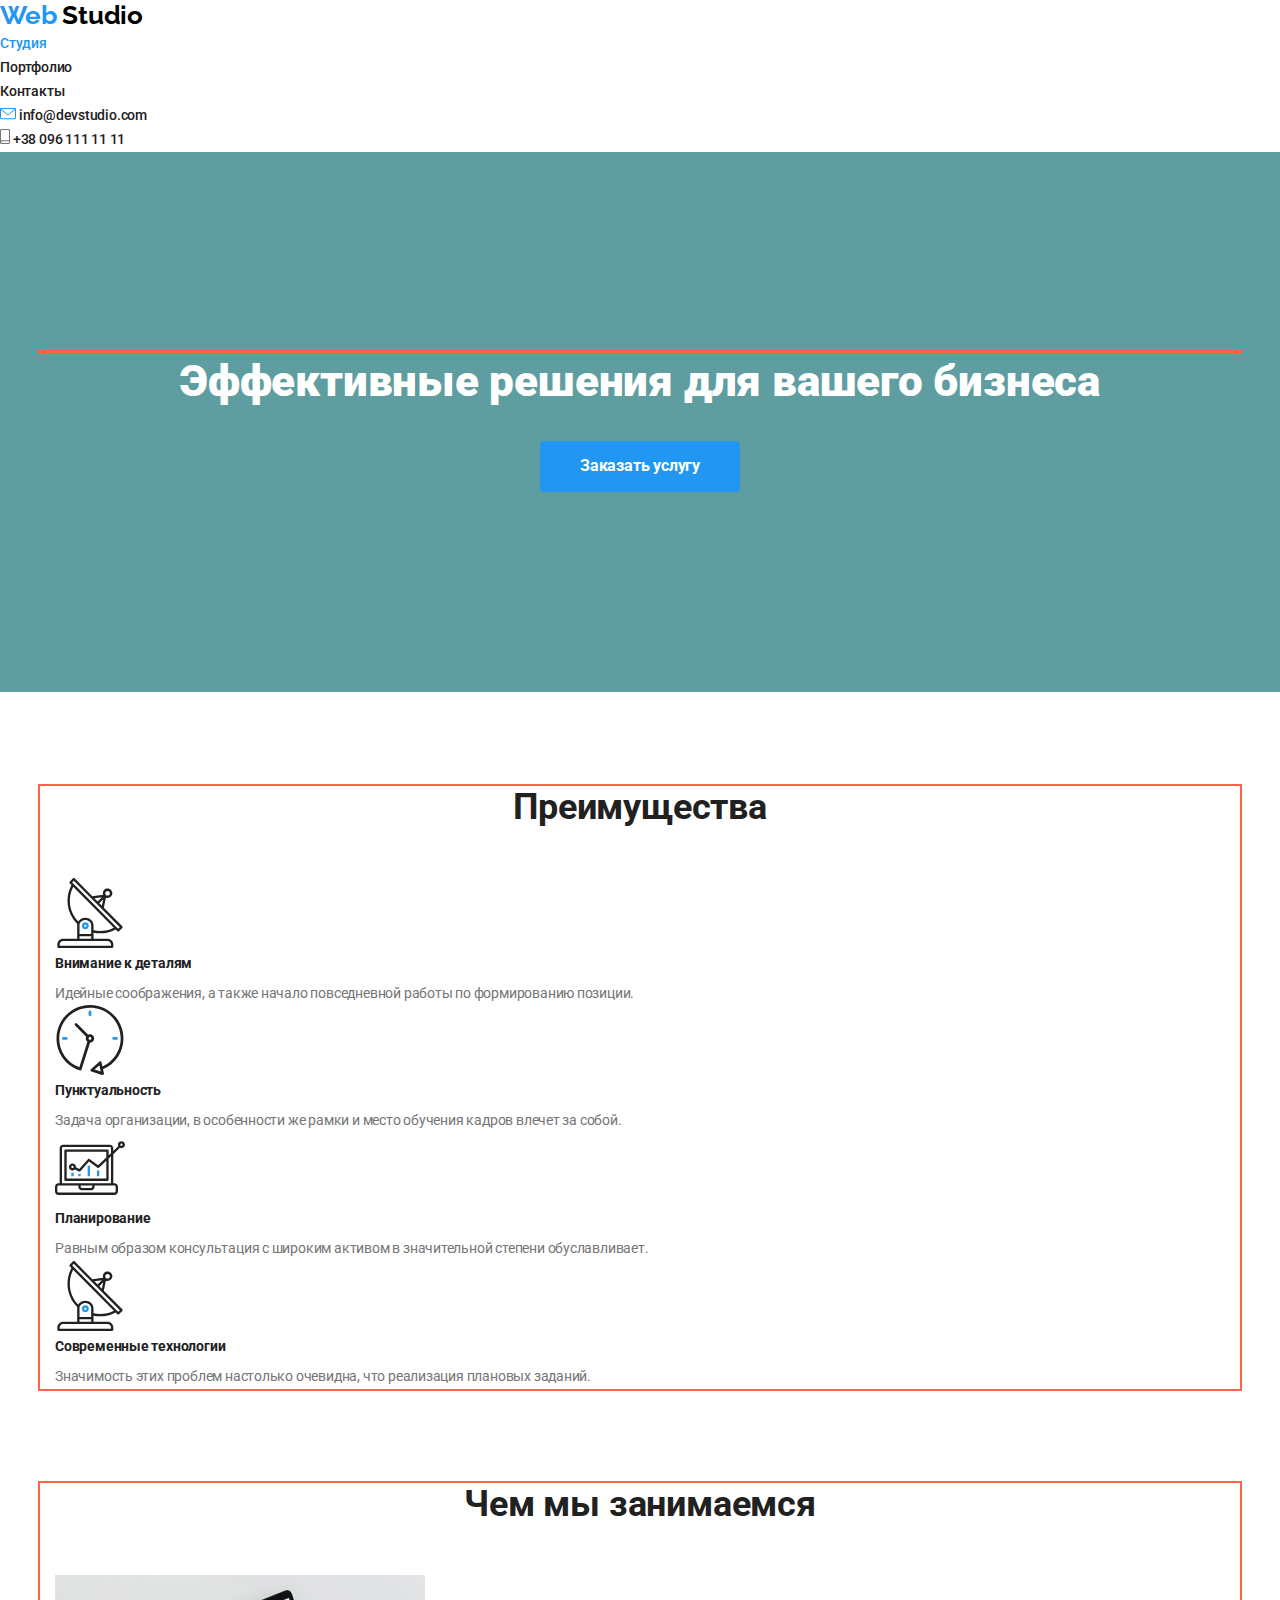
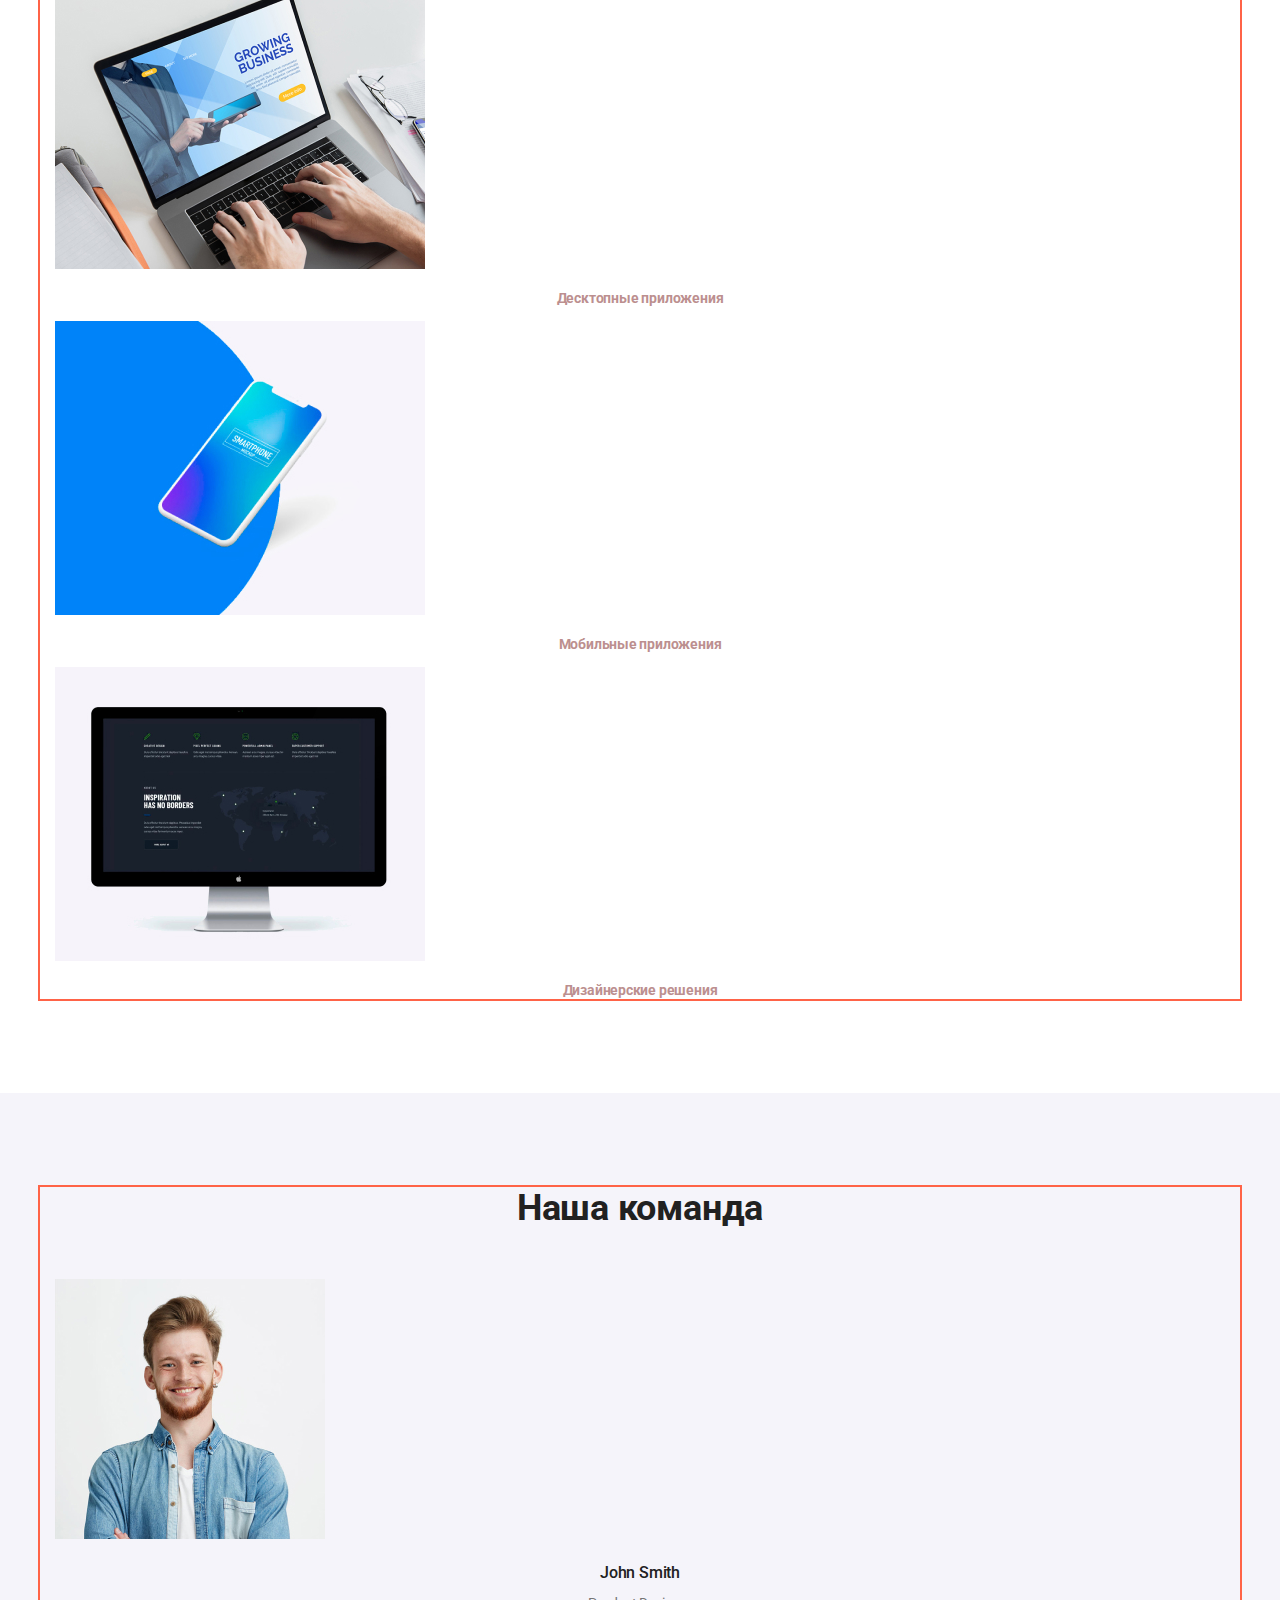
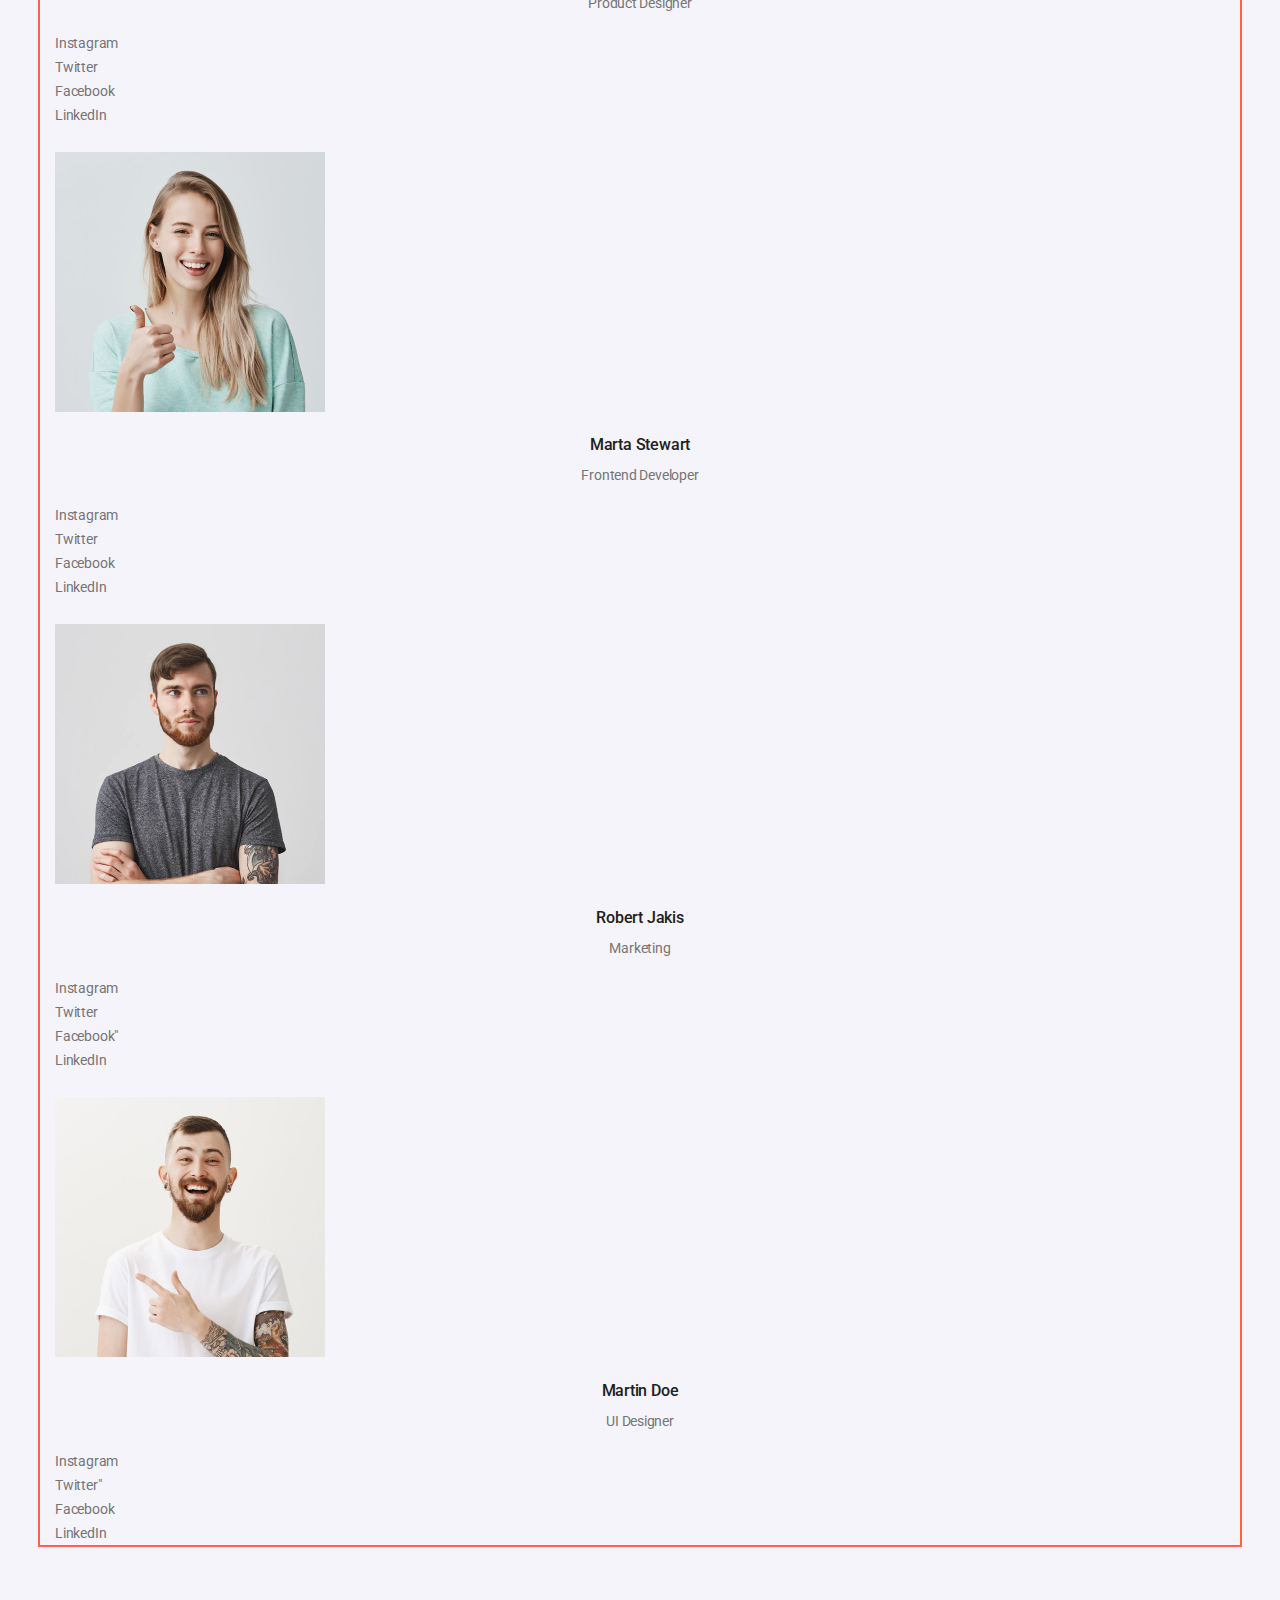
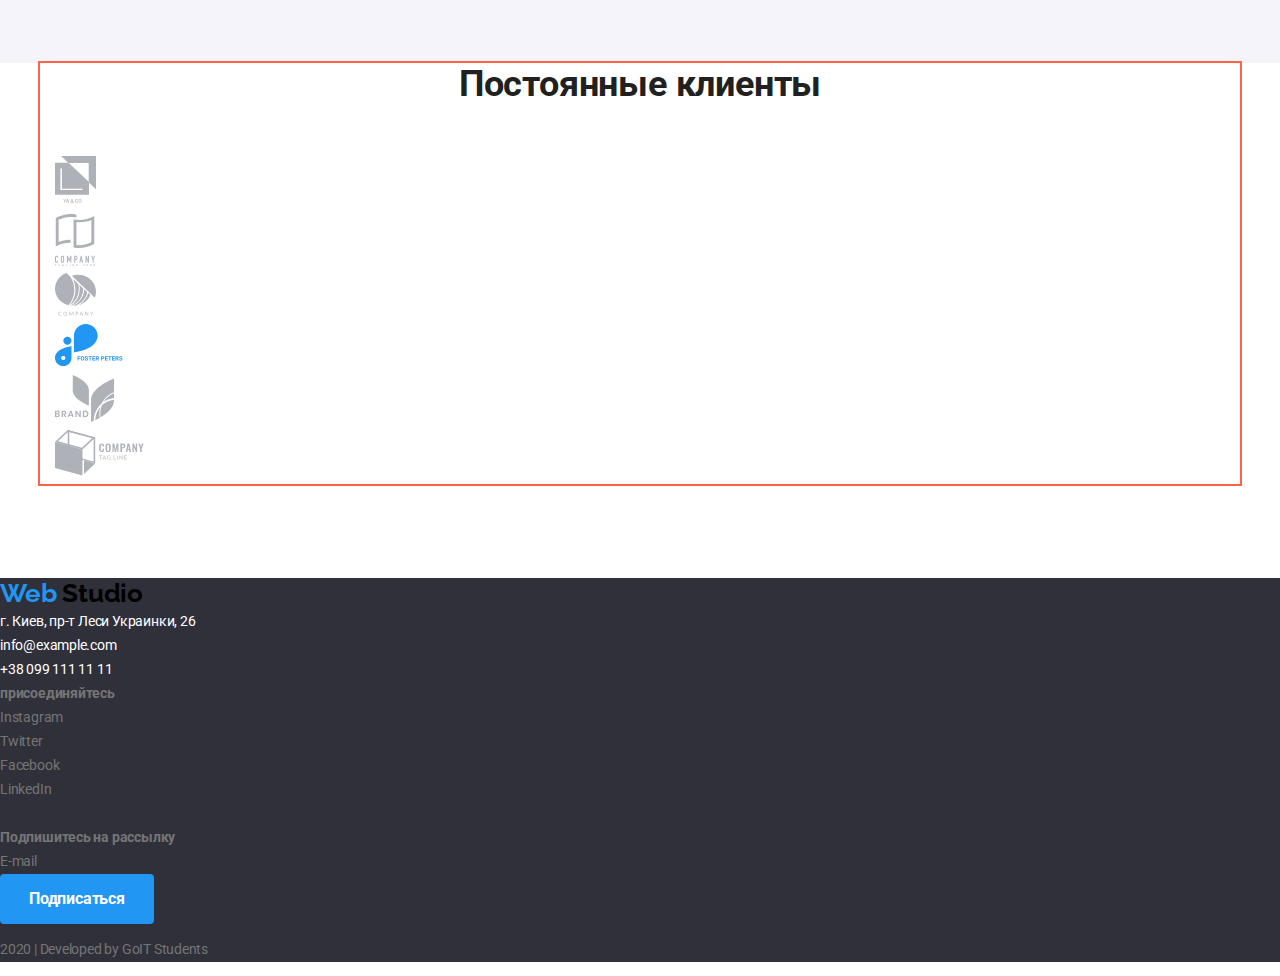
==== index.html @ 8514599c "виправляє відступи" ====
<!DOCTYPE html>
<html lang="en">
<head>
    <meta charset="UTF-8">
    <meta name="viewport" content="width=device-width, initial-scale=1.0">
    <title>Document</title>
    <link href="https://fonts.googleapis.com/css2?family=Raleway&family=Roboto:wght@400;500;700;900&display=swap" rel="stylesheet">
    <link
    rel="stylesheet"
    href="https://cdnjs.cloudflare.com/ajax/libs/modern-normalize/0.6.0/modern-normalize.min.css"
  />
    <link rel="stylesheet" href="./css/styles.css">
</head>
<body>

    <!--Шапка сайта-->
    <header>
        <nav>
            <a href="./index.html" class="logo">
                <span class="logo-primary">Web</span> Studio
            </a>

        <ul class="site-nav list">
            <li><a href="./index.html" class="link current">Студия</a></li>
            <li><a href="./portfolio.html" class="link">Портфолио</a></li>
            <li><a href="" class="link">Контакты</a></li>
        </ul>
        </nav>

        <ul class="auth-nav list">
            <li>
                <a href="./index.html" class="link">
                    <img src="./images/envelope.svg" alt="электронная почта">
                    info@devstudio.com
                </a>
            </li>
            <li>
                <a href="./index.html" class="link">
                    <img src="./images/smartphone.svg" alt="телефон">
                    +38 096 111 11 11
                </a>
          </ul>
    </header>

    <main>
        <!-- Герой -->
        <section class="section-hero">
            <div class="container"></div>
          <h1 class="hero-title">Эффективные решения для вашего бизнеса</h1>
          <a href="" class="button-hero button">Заказать услугу</a>
        </section>

          <!-- Преимущества -->
        <section class="section">
            <div class="container">
                <h2 class="section-title">Преимущества</h2>
          <ul class="feature-list list">
              <li class="link">
                <img src="./images/antenna.svg" alt="антенна" />
                <h3 class="title">Внимание к деталям</h3>
            <p>
                Идейные соображения, а также начало повседневной работы по формированию позиции.
            </p>
              </li>
              <li class="link">
                <img src="./images/clock.svg" alt="часы" />
                <h3 class="title">Пунктуальность</h3>
            <p>
                Задача организации, в особенности же рамки и место обучения кадров влечет за собой.
            </p>
              </li>
              <li class="link">
                <img src="./images/diagram.svg" alt="диаграмма" />
                <h3 class="title">Планирование</h3>
            <p>
                Равным образом консультация с широким активом в значительной степени обуславливает.
            </p>
              </li>
              <li class="link">
                <img src="./images/antenna.svg" alt="астронавт" />
                <h3 class="title">Современные технологии</h3>
            <p>
                Значимость этих проблем настолько очевидна, что реализация плановых заданий.
            </p>
              </li> 
            </ul> 
            </div>
        </section>

          <!-- Чем мы занимаемся -->
      <section class="section">
        <div class="container">
        <h2 class="section-title">Чем мы занимаемся</h2>
        <ul class="work-list list">
            <li class="link">
                <a href="">
                <img src="./images/img_1.jpg" alt="Десктопные приложения" width="370" />
                </a>
            <h3 class="title">Десктопные приложения</h3>
            </li>
            <li class="link">
                <a href="">
                <img src="./images/box.jpg" alt="Мобильные приложения" width="370" />
                </a>
            <h3 class="title">Мобильные приложения</h3>
            </li>
            <li class="link">
                <a href="">
                <img src="./images/img.jpg" alt="Дизайнерские решения" width="370" />
                </a>
            <h3 class="title">Дизайнерские решения</h3>
            </li>
        </ul>
        </div>
        </section>

        <!-- Наша команда -->
      <section class="section-team">
        <div class="container">
        <h2 class="section-title">Наша команда</h2>
        <ul class="team-list list">
            <li class="link">
                <a href="">
                <img src="./images/img_(1).jpg" alt="Фото" width="270" />
                </a>
            <h3 class="title">John Smith</h3>
            <p>Product Designer</p>
            <ul class="logo-list list">
                    <li><a href="" aria-label="Ссылка на Instagram" class="link">Instagram</a></li>
                    <li><a href="" aria-label="Ссылка на Twitter" class="link">Twitter</a></li>
                    <li><a href="" aria-label="Ссылка на Facebook" class="link">Facebook</a></li>
                    <li><a href="" aria-label="Ссылка на LinkedIn" class="link">LinkedIn</a></li>
            </ul>
            </li>
            <li class="link">
                <a href="">
                <img src="./images/img_(2).jpg" alt="Фото" width="270" />
                </a>
            <h3 class="title">Marta Stewart</h3>
            <p>Frontend Developer</p>
            <ul class="logo-list list">
                <li><a href="" aria-label="Ссылка на Instagram" class="link">Instagram</a></li>
                <li><a href="" aria-label="Ссылка на Twitter" class="link">Twitter</a></li>
                <li><a href="" aria-label="Ссылка на Facebook" class="link">Facebook</a></li>
                <li><a href="" aria-label="Ссылка на LinkedIn" class="link">LinkedIn</a></li>
            </ul>
            </li>
            <li>
                <a href="">
                <img src="./images/img_(3).jpg" alt="Фото" width="270" />
                </a>
            <h3 class="title">Robert Jakis</h3>
            <p>Marketing</p>
            <ul class="logo-list list">
                <li><a href="" aria-label="Ссылка на Instagram" class="link">Instagram</a></li>
                <li><a href="" aria-label="Ссылка на Twitter" class="link">Twitter</a></li>
                <li><a href="" aria-label="Ссылка на Facebook" class="link" >Facebook"</a></li>
                <li><a href="" aria-label="Ссылка на LinkedIn" class="link">LinkedIn</a></li>
            </ul>
            <li class="link">
                <a href="">
                <img src="./images/img_(4).jpg" alt="Фото" width="270" />
                </a>
            <h3 class="title">Martin Doe</h3>
            <p>UI Designer</p>
            <ul class="logo-list list">
                <li><a href="" aria-label="Ссылка на Instagram" class="link">Instagram</a></li>
                <li><a href="" aria-label="Ссылка на Twitter" class="link">Twitter</a>"</li>
                <li><a href="" aria-label="Ссылка на Facebook" class="link">Facebook</a></li>
                <li><a href="" aria-label="Ссылка на LinkedIn" class="link">LinkedIn</a></li>
            </ul>
            </li>
        </ul>
        </div>
        </section>

        <!-- Постоянные клиенты -->
        <section class="section">
            <div class="container">
            <h2 class="section-title">Постоянные клиенты</h2>
            <ul class="section-list list">
                <li class="link">
                    <a href="">
                        <img src="./images/logo_1.svg" alt="логотип">
                    </a>
                </li>
                <li class="link">
                    <a href="">
                        <img src="./images/logo_2.svg" alt="логотип">
                    </a>
                </li>
                <li class="link">
                    <a href="">
                        <img src="./images/logo_3.svg" alt="логотип">
                    </a>
                </li>
                <li class="link">
                    <a href="">
                        <img src="./images/logo_4.svg" alt="логотип">
                    </a>
                </li>
                <li class="link">
                    <a href="">
                        <img src="./images/logo_5.svg" alt="логотип">
                    </a>
                </li>
                <li class="link">
                    <a href="">
                        <img src="./images/logo_6.svg" alt="логотип">
                    </a>
                </li>
            </ul>
            </div>
        </section>
    </main>

          <!-- Футер -->
       <footer class="footer">
           <div>
            <a href="./index.html" class="logo">
                <span class="logo-primary">Web</span> Studio
            </a>
            <address class="address">
                г. Киев, пр-т Леси Украинки, 26 <br />
                info@example.com <br />
                +38 099 111 11 11
            </address>
           </div>
           <div>
               <b>присоединяйтесь</b>
               <ul class="logo-list list">
                <li><a href="" aria-label="Ссылка на Instagram" class="link">Instagram</a></li>
                <li><a href="" aria-label="Ссылка на Twitter" class="link">Twitter</a></li>
                <li><a href="" aria-label="Ссылка на Facebook" class="link">Facebook</a></li>
                <li><a href="" aria-label="Ссылка на LinkedIn" class="link">LinkedIn</a></li>
            </ul>
           </div>
           <div>
               <b>Подпишитесь на рассылку</b>
               <ul class="list">
                   <li>
                    E-mail
                   </li>
                   <li>
                    <a href="" class="button primary">Подписаться</a>
                   </li>
               </ul>
           </div>
           <p>
            2020 | Developed by GoIT Students 
           </p>
       </footer>

</body>
</html>
---- css/styles.css ----
html {
    box-sizing: border-box;
  }
  
  *,
  *::before,
  *::after {
    box-sizing: inherit;
  }

/*стилі для html */
:root {
    --primary-text-color: #757575;
    --title-tex-color: #212121; 
    --accent-color: #2196F3;
    --primary-white-color: #FFFFFF;
    --footer-color: #2F303A;
    --background-color: #E5E5E5;
    --background-color-sekondary: #F5F4FA;
}

/* цвет основного текста #757575; */
/* вторичный цвет текста  #212121; */
/* белый #FFFFFF;  */
/* акцент #2196F3; */
/* цвет фона #E5E5E5; */
/* вторичный цвет фона #F5F4FA; */
/* цвет футера #2F303A; */

.container-header {
    margin-left: auto;
    margin-right: auto;
    padding-top: 0;
    padding-bottom: 0;
    padding-left: 15px;
    padding-right: 15px;
    outline: 2px solid tomato;
}

body {
    background-color: var(--primary-white-color);
    color: var(--primary-text-color);
    font-family: "Roboto", sans-serif;
    letter-spacing: -0.015em;
    font-size: 14px;
    line-height: 1.71;
  }

  .container {
    margin-left: auto;
    margin-right: auto;
    width: 1200px;
    padding-left: 15px;
    padding-right: 15px;
    outline: 2px solid tomato;
  }

.logo  {
    color: #000000;  
    font-family: "Raleway", sans-serif; 
    font-weight: bold;
    font-size: 26px;
    line-height: 1.19;
    text-decoration: none;
}

.logo-primary {
    color: var(--accent-color);
     
}

.link {
    list-style: none;
}
 
.list  {

    padding: 0;
    margin: 0;

    text-decoration: none;
    list-style: none;
}


/* site-nav */
.site-nav .link,
.auth-nav .link  {
    color: var(--title-tex-color);
    font-weight: 500;
    font-size: 14px;
    line-height: 1.14;
    text-decoration: none;
}

.site-nav .link:hover, 
.site-nav .link:focus {
    color: var(--accent-color);
}

.site-nav .link.current {
    color: var(--accent-color)
}

.auth-nav .link:hover,
.auth-nav .link:focus {
    color: var(--accent-color);
}

/* Hero */

.section-hero {
    margin-top: 0;
    margin-bottom: 94px;
    padding-top: 200px;
    padding-bottom: 200px;

    text-align: center;

    background-color: cadetblue;
}

.hero-title {
    margin-top: 0;
    margin-bottom: 30px;

    color: var(--primary-white-color);
    font-weight: 900;
    font-size: 44px;
    line-height: 1.36;
    
}

.button-hero {
    padding: 10px 32px;
    min-width: 200px;
}

/* Button */

.button {

    display: inline-block;
    border-radius: 4px;
    padding: 10px 29px;
    min-width: ;

    color: var(--primary-white-color);
    background-color: var(--accent-color);
    font-family: inherit;
    font-weight: bold;
    font-size: 16px;
    line-height: 1.88;
    text-align: center;
    text-decoration: none;
}

/* Section */

.section {
    margin-top: 0;
    margin-bottom: 94px;
   
}

.ul {
    list-style: none;
}

.section-title {
    margin-top: 0;
    margin-bottom: 50px;

    color: var(--title-tex-color);
    font-weight: 700;
    font-size: 36px;
    line-height: 1.17;
    text-align: center;
}



.section-list .title {
    color: var(--title-tex-color);
}

.section-list .link {

    text-decoration: none;   
}


.logo-list .link {
    color: var(--primary-text-color);

    text-decoration: none;
}

/* Features */
.feature-list .title {

    margin-top: 0;
    margin-bottom: 10px;

    color: var(--title-tex-color);
    font-weight: 700;
    font-size: 14px;
    line-height: 1.14;

}

.feature-list .link {
    color: var(--primary-text-color);
    text-decoration: none;
}

.feature-list p {
    margin-top: 0;
    margin-bottom: 0;
}

/* Examples */

.work-list .title {
    color: rosybrown;
    font-weight: 700;
    font-size: 14px;
    line-height: 1.14;
    text-align: center;
    
}

.work-list .link {
    
    text-decoration: none; 
  
}

/* Team */
.section-team {
    padding-top: 94px;
    padding-bottom: 94px;

    background-color: var(--background-color-sekondary);
}

.team-list .title {
    margin-bottom: 10px;

    color: var(--title-tex-color);
    font-weight: 500;
    font-size: 16px;
    line-height: 1.19;
    text-align: center;
}

.team-list p{
    margin-top: 0;
    margin-bottom: 16px;

    text-align: center;
}

.team-list .link {

    text-decoration: none;   
}

.logo-list {
    margin-top: 0;
    margin-bottom: 24px;
}

.logo-list .link:hover,
.logo-list .link:focus{
    color: var(--accent-color)
}


/* Footer */

.footer {
    background-color: var(--footer-color);
}

.address {
    color: var(--primary-white-color);
    text-decoration: none;
    font-style: inherit;
   
}


/* Стилі для Portfolio */
.filter-list {
    margin-top: 51px;
    margin-bottom: 34px;
}

.filter-list .link {
    color: var(--title-text-color);
    text-decoration: none;
}

.filter-list .link:hover,
.filter-list .link:focus {
    color: var(--primary-white-color);
}

.filter-list .button {

    color: var(--title-tex-color);

}

.filter-list .button-style {
    
    border-radius: 4px;
    padding: 6px 22px;
    min-width: 29px;


    color: var(--title-tex-color);
    font-weight: 500;
    font-size: 16px;
    line-height: 1.63; 
    text-align: center;
}

.button-style:hover,
.button-style:focus {
    color: var(--primary-white-color);
    background-color: var(--accent-color);
}

.example-lis {
    padding-top: 0;
    padding-bottom: 94px;
}

.example-list .title {
margin-top: 0;
margin-bottom: 4px;

    color: var(--title-tex-color);
    font-weight: 700;
    font-size: 18px;
    line-height: 2.0;
}


.example-list .link {
    color: var(--primary-text-color);
    text-decoration: none;
}



.galery-subtitle {
    margin-top: 0;
    margin-bottom: 20px;

    color: var(--primary-text-color);
    font-weight: 400;
    font-size: 16px;
    line-height: 1.88;
    
}
    
a {
    text-decoration: none;
}

.galery-text {
    margin-top: 0;
    margin-bottom: 0;

    color: var(--primary-text-color);
    font-weight: 400;
    font-size: 18px;
    line-height: 1.56;

    
}
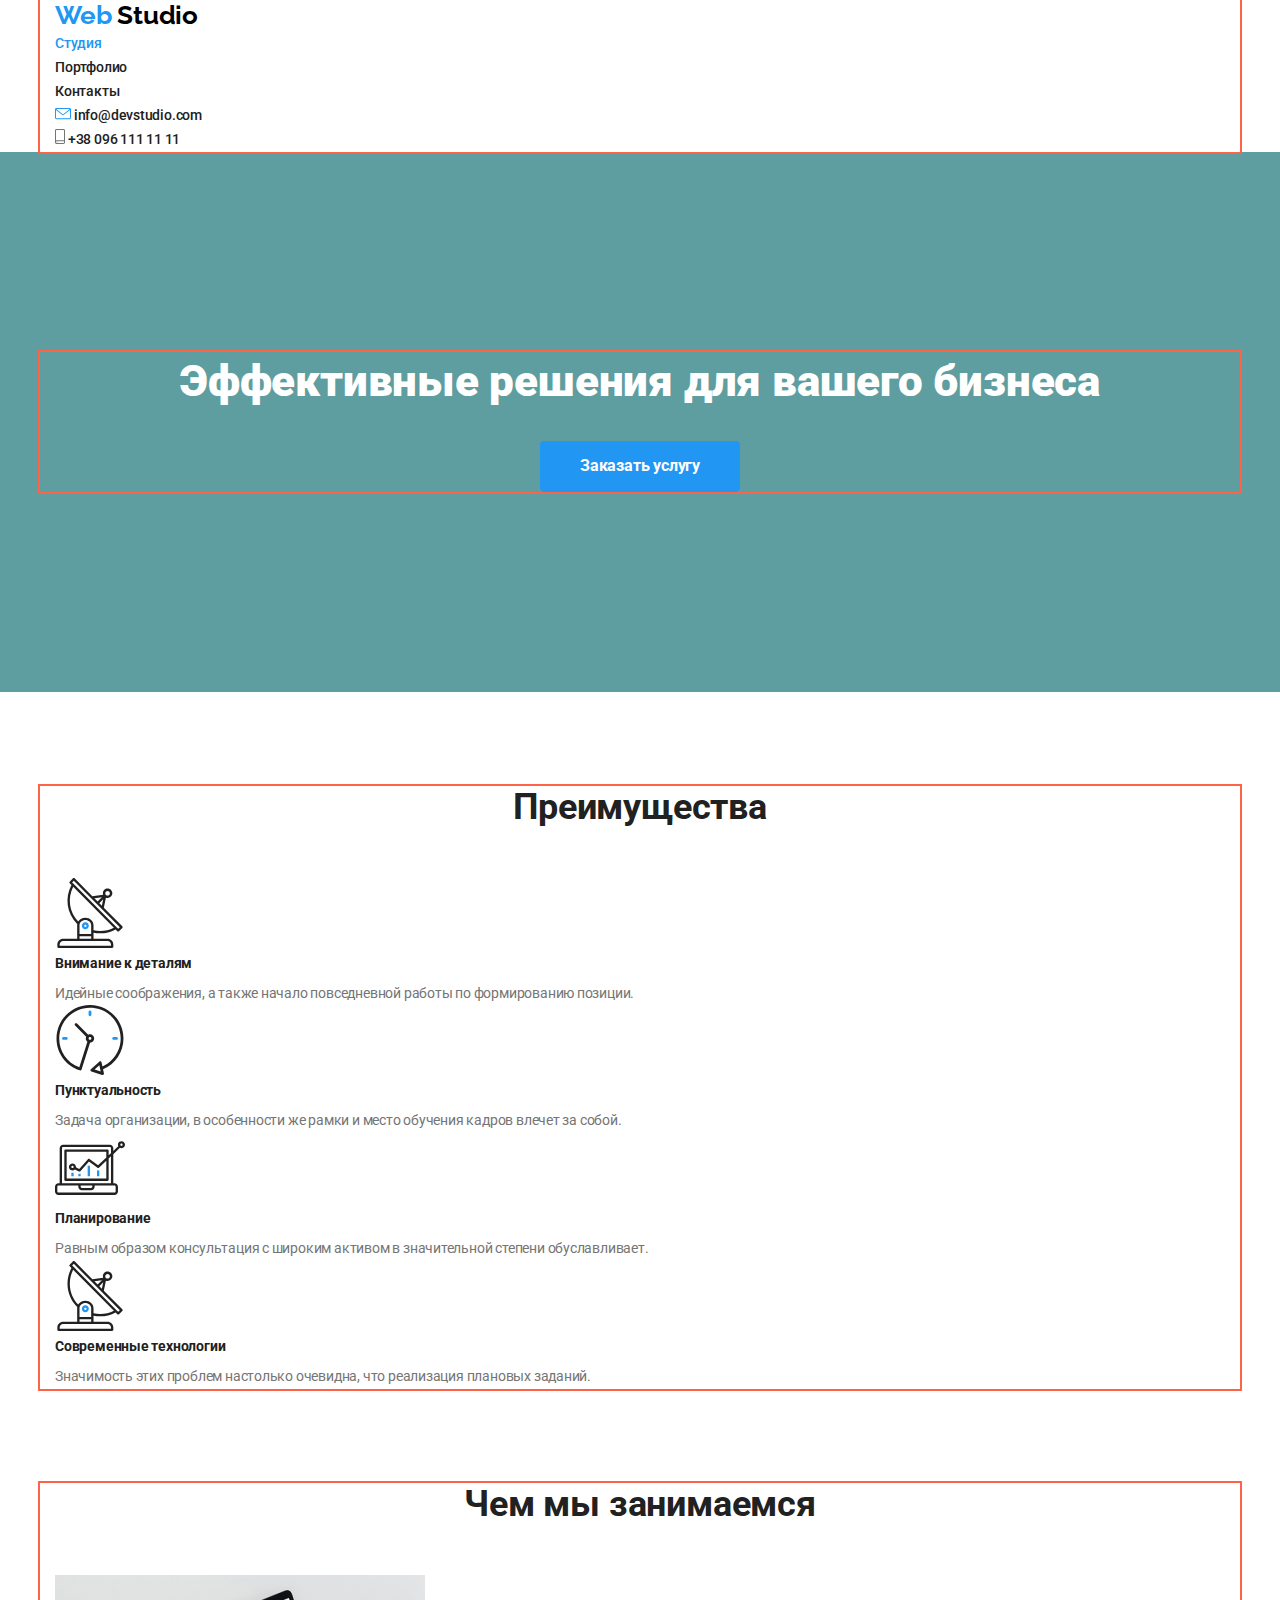
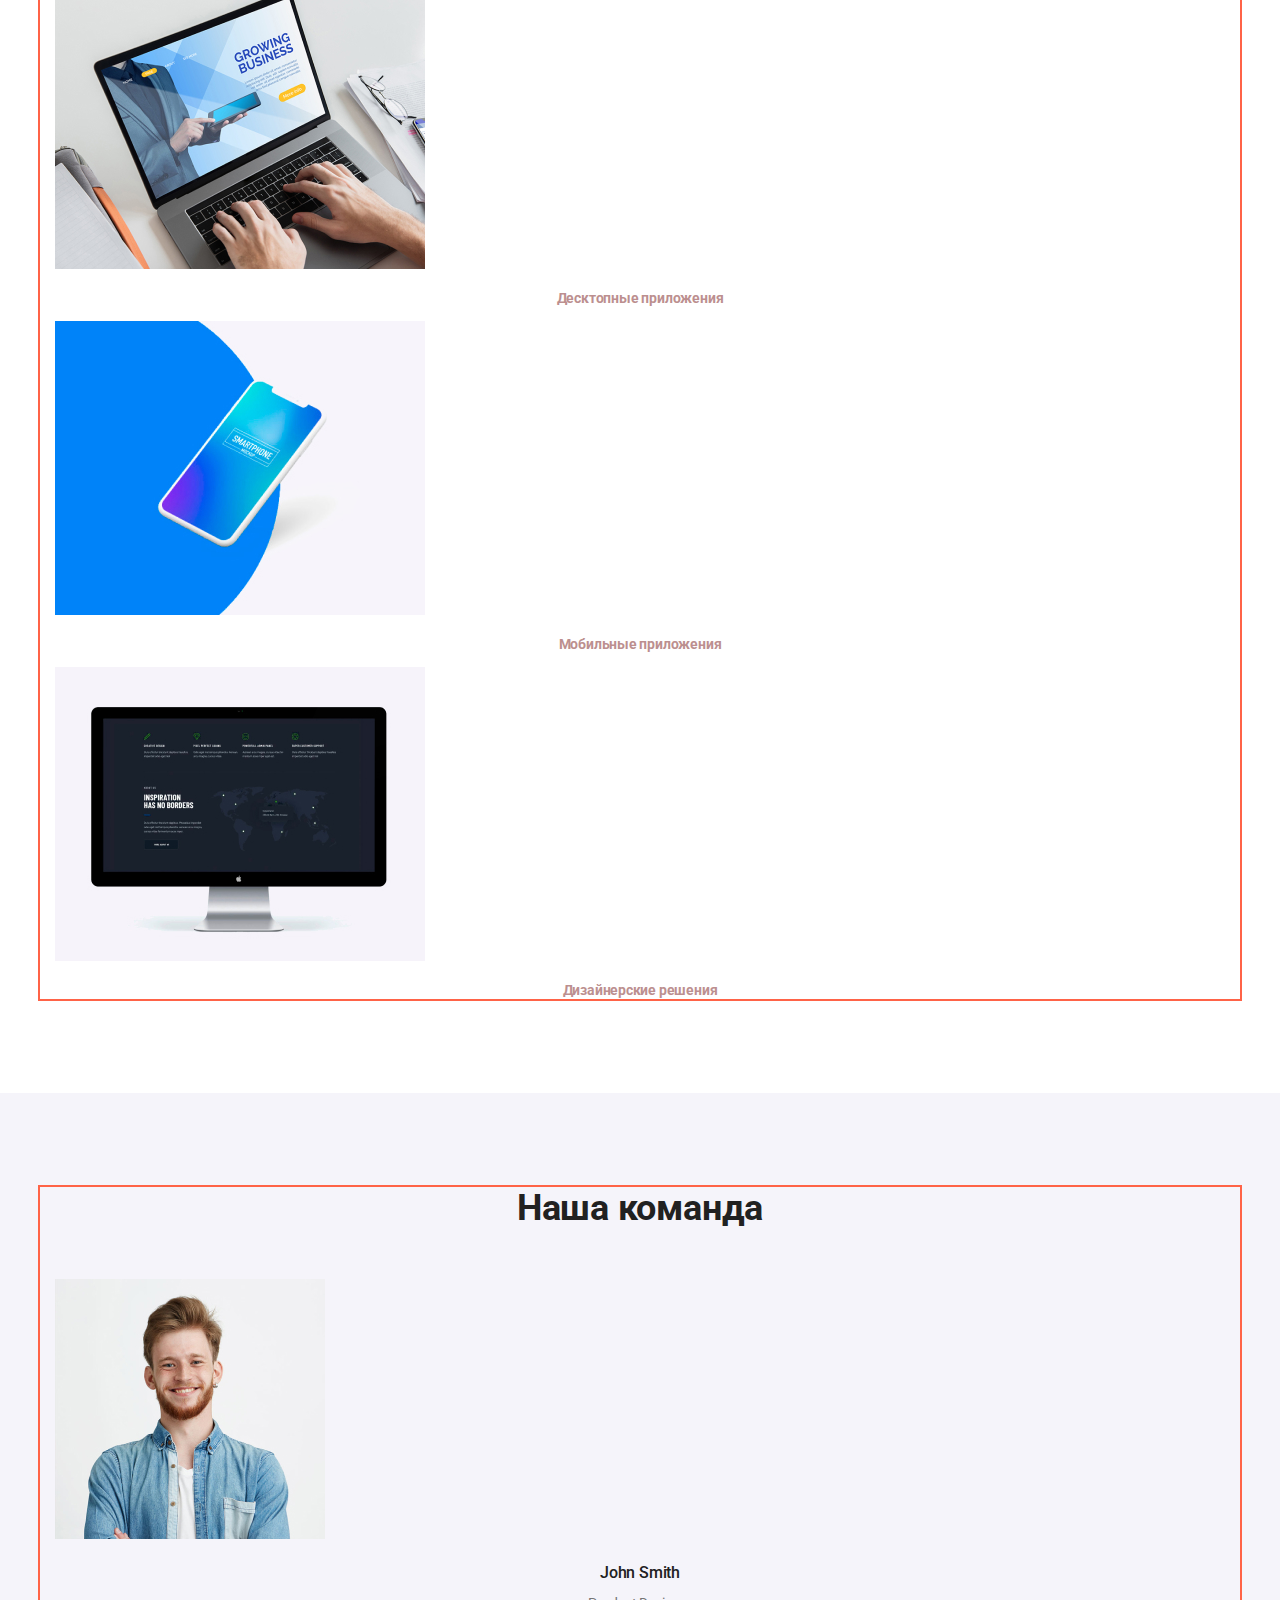
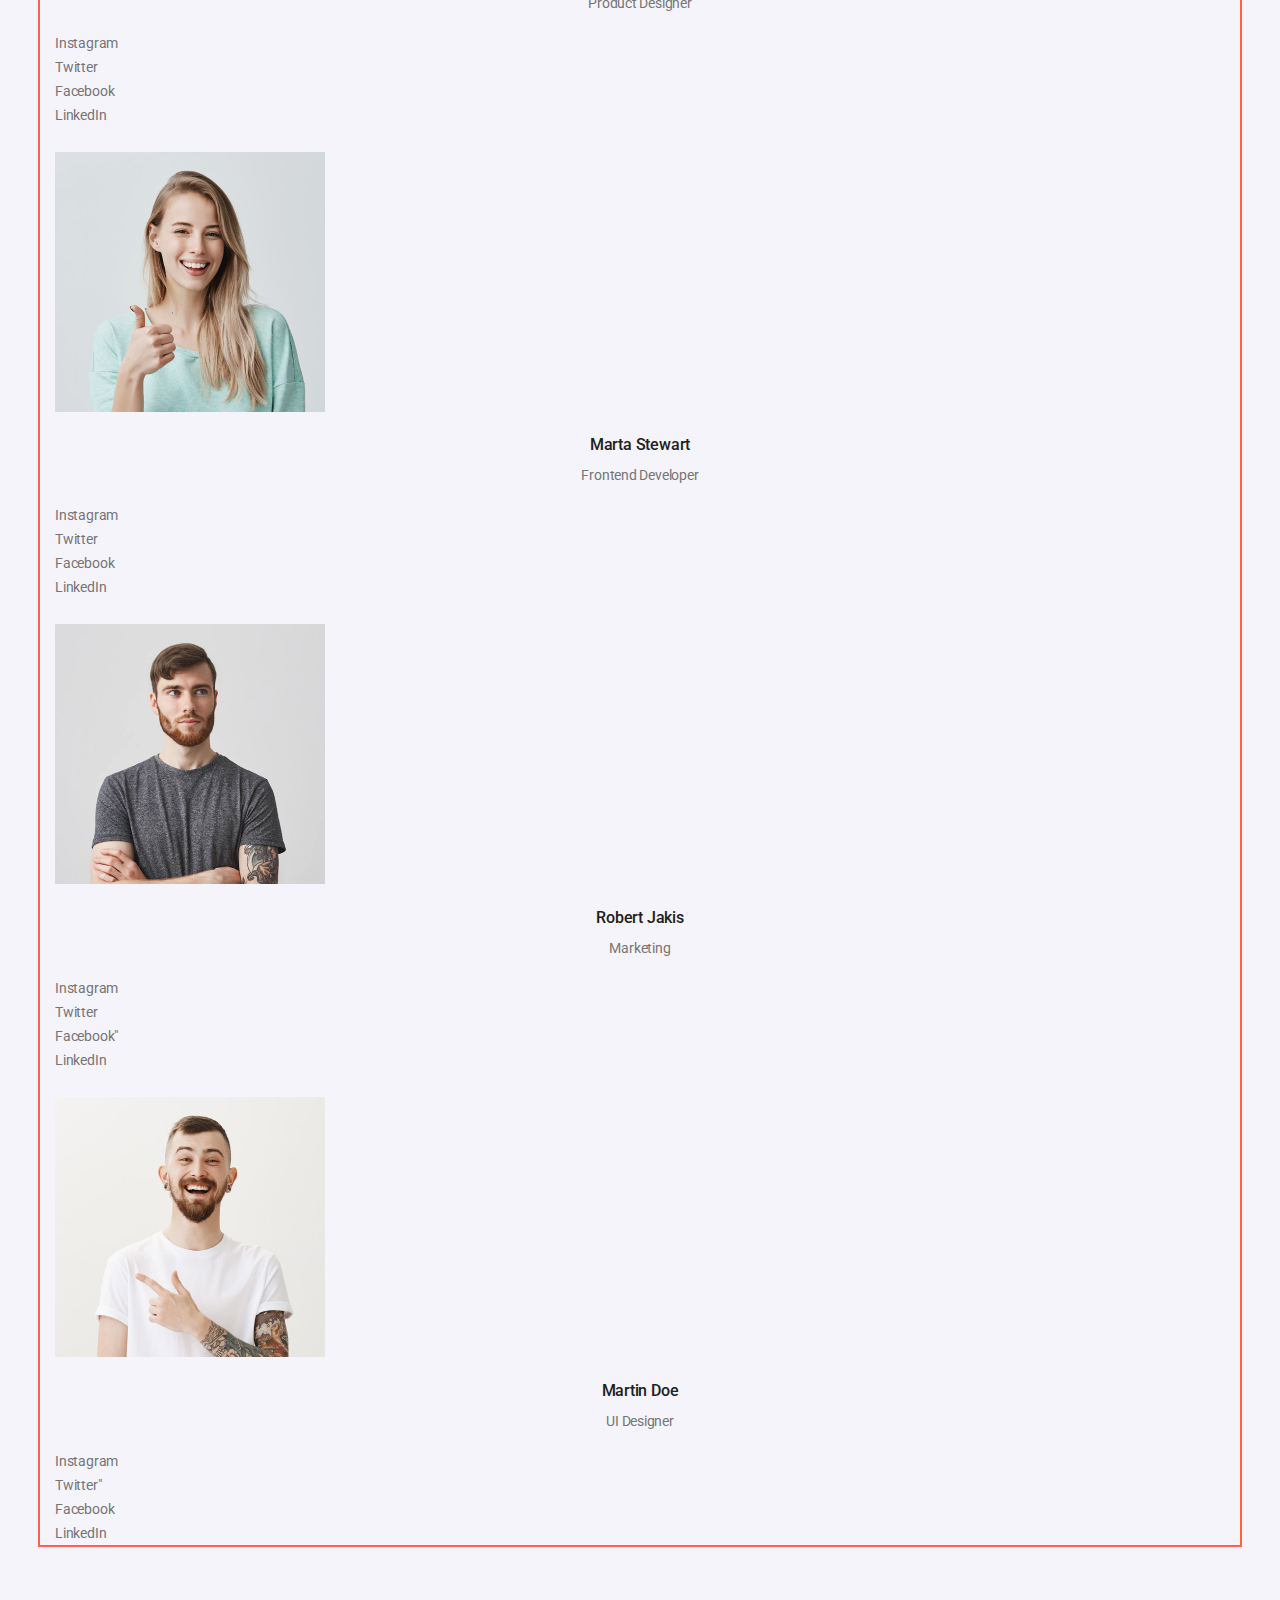
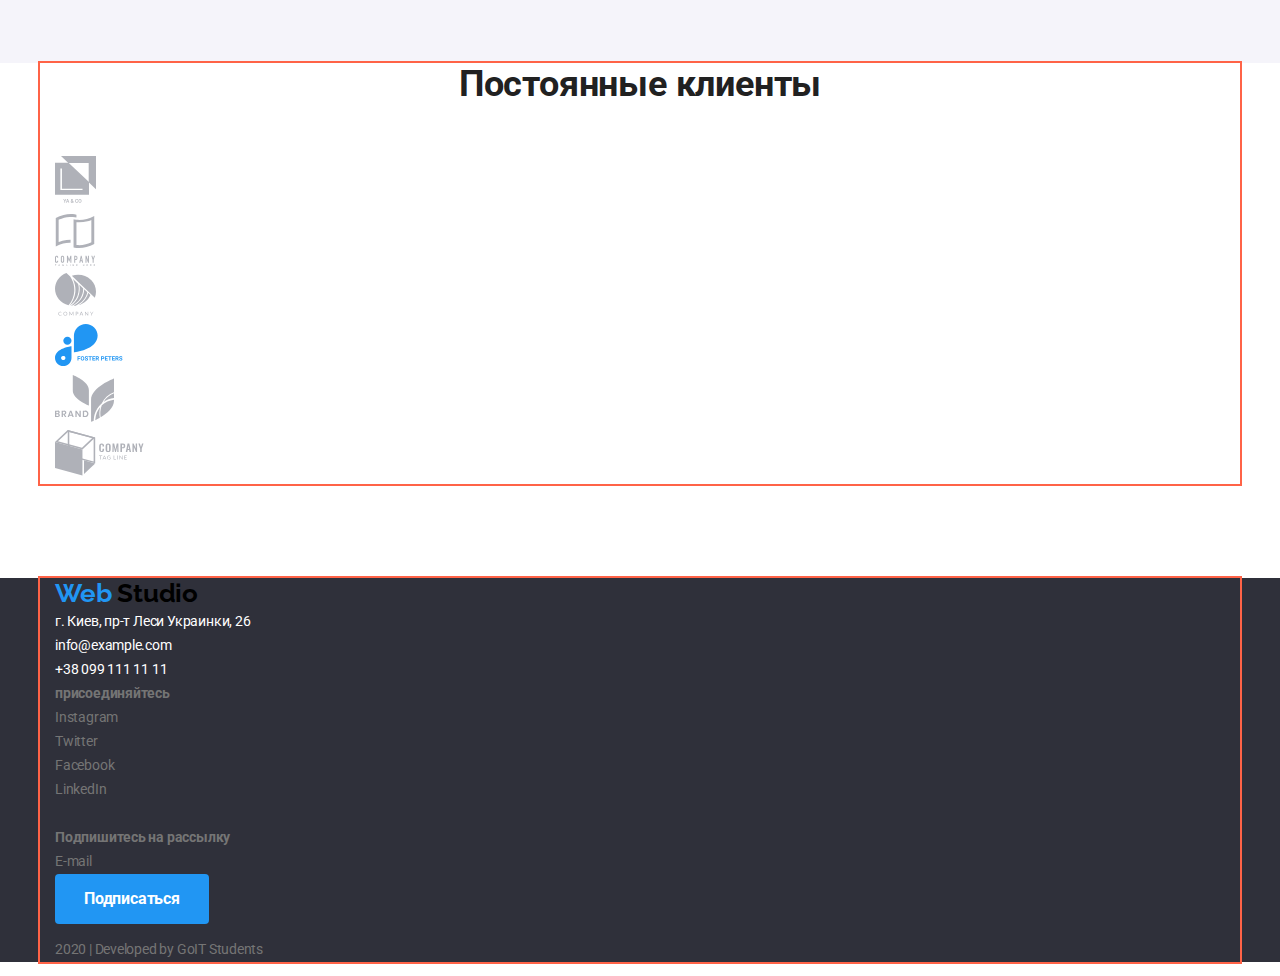
==== commit b8f1e1a4: "розставляє всі контейнери і секції" ====
--- a/index.html
+++ b/index.html
@@ -14,19 +14,19 @@
 <body>
 
     <!--Шапка сайта-->
-    <header>
+    <header class="page-header"> 
+        <div class="container">
         <nav>
             <a href="./index.html" class="logo">
                 <span class="logo-primary">Web</span> Studio
             </a>
-
         <ul class="site-nav list">
             <li><a href="./index.html" class="link current">Студия</a></li>
             <li><a href="./portfolio.html" class="link">Портфолио</a></li>
             <li><a href="" class="link">Контакты</a></li>
         </ul>
         </nav>
-
+      
         <ul class="auth-nav list">
             <li>
                 <a href="./index.html" class="link">
@@ -40,14 +40,16 @@
                     +38 096 111 11 11
                 </a>
           </ul>
+        </div>
     </header>
 
     <main>
         <!-- Герой -->
         <section class="section-hero">
-            <div class="container"></div>
+            <div class="container">
           <h1 class="hero-title">Эффективные решения для вашего бизнеса</h1>
           <a href="" class="button-hero button">Заказать услугу</a>
+        </div>
         </section>
 
           <!-- Преимущества -->
@@ -181,32 +183,32 @@
             <ul class="section-list list">
                 <li class="link">
                     <a href="">
-                        <img src="./images/logo_1.svg" alt="логотип">
-                    </a>
-                </li>
-                <li class="link">
-                    <a href="">
-                        <img src="./images/logo_2.svg" alt="логотип">
-                    </a>
-                </li>
-                <li class="link">
-                    <a href="">
-                        <img src="./images/logo_3.svg" alt="логотип">
-                    </a>
-                </li>
-                <li class="link">
-                    <a href="">
-                        <img src="./images/logo_4.svg" alt="логотип">
-                    </a>
-                </li>
-                <li class="link">
-                    <a href="">
-                        <img src="./images/logo_5.svg" alt="логотип">
-                    </a>
-                </li>
-                <li class="link">
-                    <a href="">
-                        <img src="./images/logo_6.svg" alt="логотип">
+                        <img src="./images/logo_1.svg" alt="логотип" />
+                    </a>
+                </li>
+                <li class="link">
+                    <a href="">
+                        <img src="./images/logo_2.svg" alt="логотип" />
+                    </a>
+                </li>
+                <li class="link">
+                    <a href="">
+                        <img src="./images/logo_3.svg" alt="логотип" />
+                    </a>
+                </li>
+                <li class="link">
+                    <a href="">
+                        <img src="./images/logo_4.svg" alt="логотип" />
+                    </a>
+                </li>
+                <li class="link">
+                    <a href="">
+                        <img src="./images/logo_5.svg" alt="логотип" />
+                    </a>
+                </li>
+                <li class="link">
+                    <a href="">
+                        <img src="./images/logo_6.svg" alt="логотип"/>
                     </a>
                 </li>
             </ul>
@@ -216,7 +218,8 @@
 
           <!-- Футер -->
        <footer class="footer">
-           <div>
+        <section class="section-footer">
+            <div class="container">
             <a href="./index.html" class="logo">
                 <span class="logo-primary">Web</span> Studio
             </a>
@@ -225,8 +228,7 @@
                 info@example.com <br />
                 +38 099 111 11 11
             </address>
-           </div>
-           <div>
+        
                <b>присоединяйтесь</b>
                <ul class="logo-list list">
                 <li><a href="" aria-label="Ссылка на Instagram" class="link">Instagram</a></li>
@@ -234,8 +236,7 @@
                 <li><a href="" aria-label="Ссылка на Facebook" class="link">Facebook</a></li>
                 <li><a href="" aria-label="Ссылка на LinkedIn" class="link">LinkedIn</a></li>
             </ul>
-           </div>
-           <div>
+          
                <b>Подпишитесь на рассылку</b>
                <ul class="list">
                    <li>
@@ -245,10 +246,12 @@
                     <a href="" class="button primary">Подписаться</a>
                    </li>
                </ul>
-           </div>
-           <p>
+           
+           <p class="footer-text">
             2020 | Developed by GoIT Students 
            </p>
+        </div>
+        </section>
        </footer>
 
 </body>
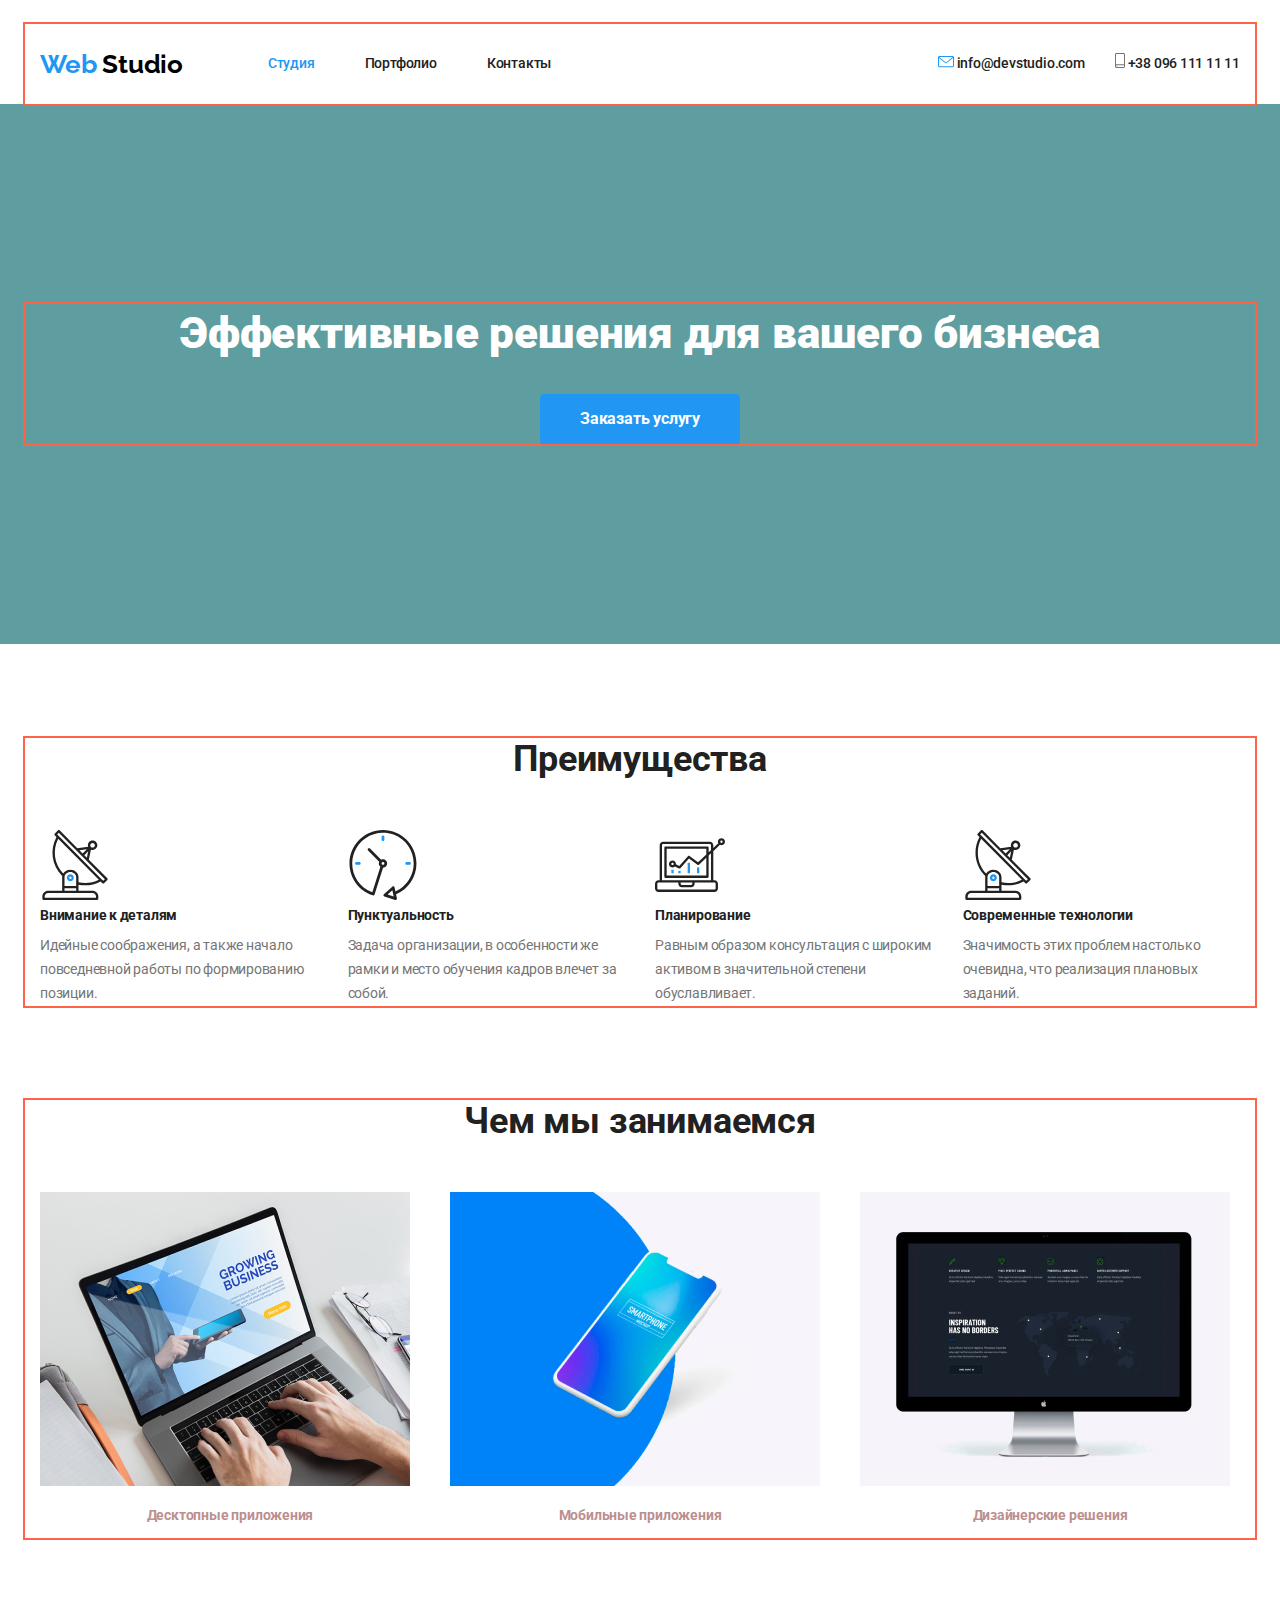
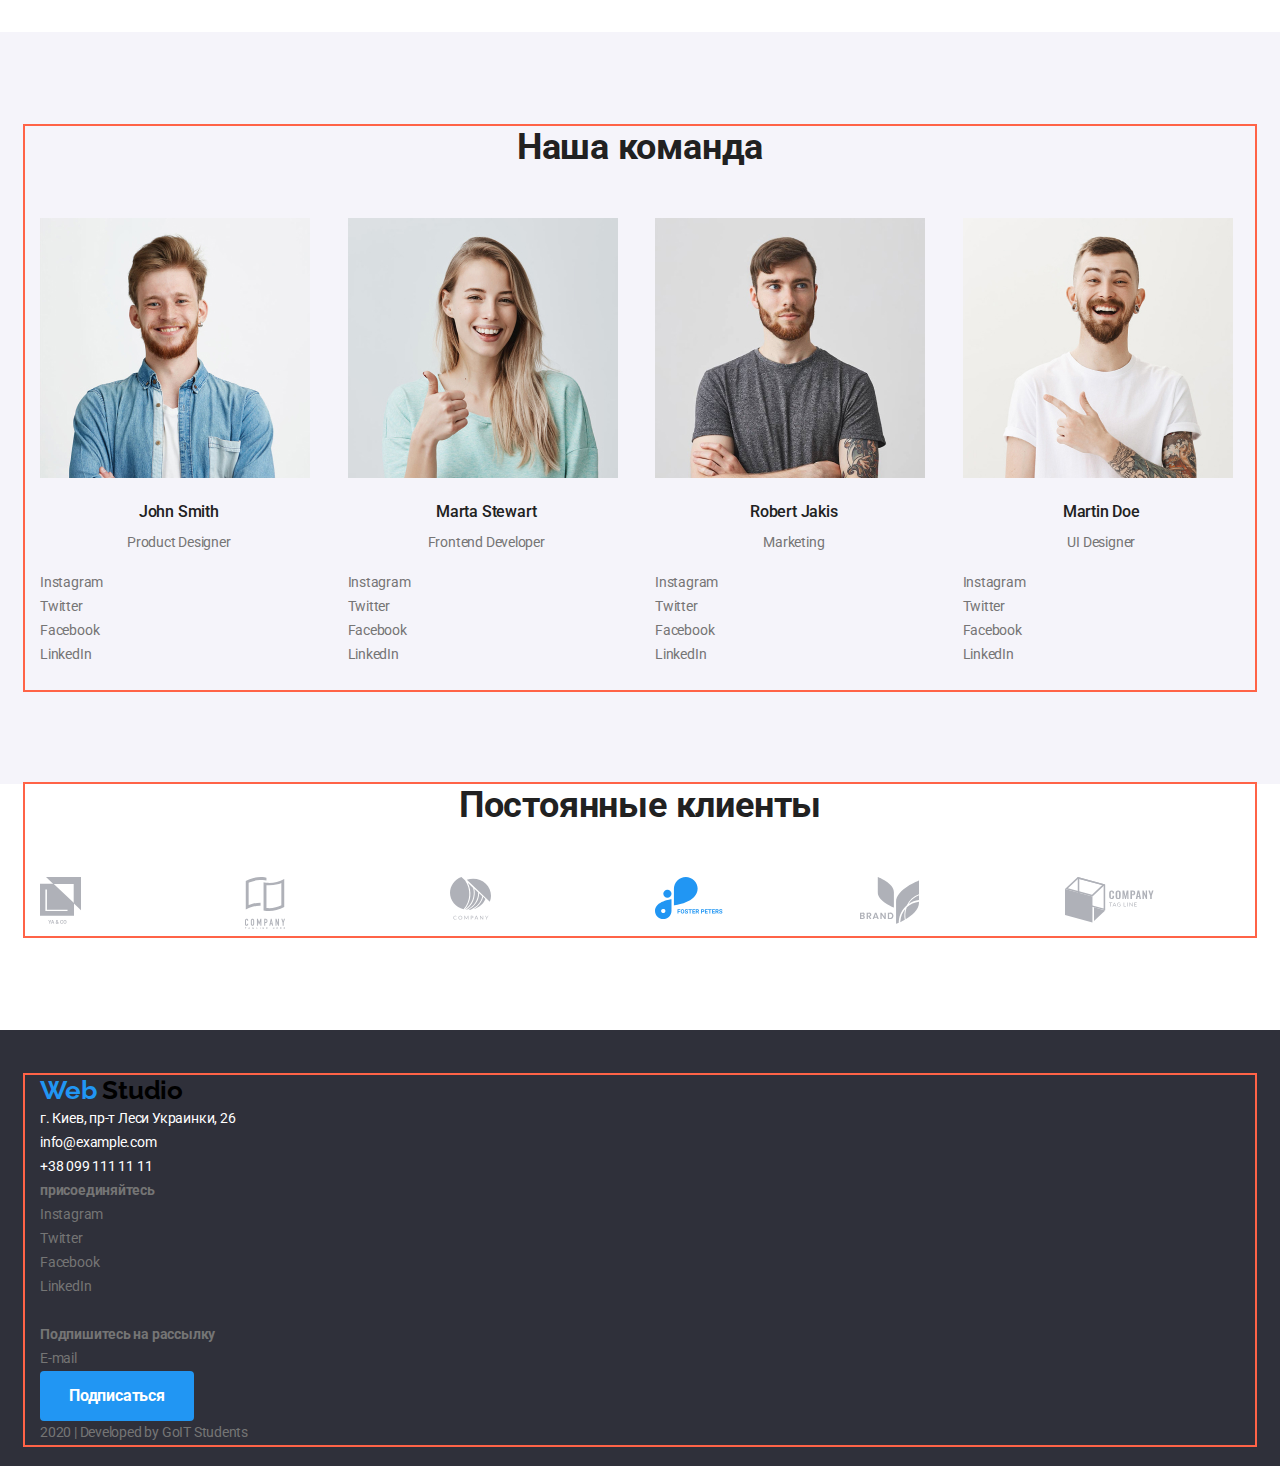
==== commit 24b98979: "добавляє стилі" ====
--- a/index.html
+++ b/index.html
@@ -16,30 +16,30 @@
     <!--Шапка сайта-->
     <header class="page-header"> 
         <div class="container">
-        <nav>
+        <nav class="main-nav">
             <a href="./index.html" class="logo">
                 <span class="logo-primary">Web</span> Studio
             </a>
         <ul class="site-nav list">
-            <li><a href="./index.html" class="link current">Студия</a></li>
-            <li><a href="./portfolio.html" class="link">Портфолио</a></li>
-            <li><a href="" class="link">Контакты</a></li>
+            <li class="item"><a href="./index.html" class="link current">Студия</a></li>
+            <li class="item"><a href="./portfolio.html" class="link">Портфолио</a></li>
+            <li class="item"><a href="" class="link">Контакты</a></li>
         </ul>
-        </nav>
       
         <ul class="auth-nav list">
-            <li>
+            <li class="item">
                 <a href="./index.html" class="link">
                     <img src="./images/envelope.svg" alt="электронная почта">
                     info@devstudio.com
                 </a>
             </li>
-            <li>
+            <li class="item">
                 <a href="./index.html" class="link">
                     <img src="./images/smartphone.svg" alt="телефон">
                     +38 096 111 11 11
                 </a>
           </ul>
+        </nav>
         </div>
     </header>
 
@@ -147,7 +147,7 @@
                 <li><a href="" aria-label="Ссылка на LinkedIn" class="link">LinkedIn</a></li>
             </ul>
             </li>
-            <li>
+            <li class="link">
                 <a href="">
                 <img src="./images/img_(3).jpg" alt="Фото" width="270" />
                 </a>
@@ -156,7 +156,7 @@
             <ul class="logo-list list">
                 <li><a href="" aria-label="Ссылка на Instagram" class="link">Instagram</a></li>
                 <li><a href="" aria-label="Ссылка на Twitter" class="link">Twitter</a></li>
-                <li><a href="" aria-label="Ссылка на Facebook" class="link" >Facebook"</a></li>
+                <li><a href="" aria-label="Ссылка на Facebook" class="link" >Facebook</a></li>
                 <li><a href="" aria-label="Ссылка на LinkedIn" class="link">LinkedIn</a></li>
             </ul>
             <li class="link">
@@ -167,7 +167,7 @@
             <p>UI Designer</p>
             <ul class="logo-list list">
                 <li><a href="" aria-label="Ссылка на Instagram" class="link">Instagram</a></li>
-                <li><a href="" aria-label="Ссылка на Twitter" class="link">Twitter</a>"</li>
+                <li><a href="" aria-label="Ссылка на Twitter" class="link">Twitter</a></li>
                 <li><a href="" aria-label="Ссылка на Facebook" class="link">Facebook</a></li>
                 <li><a href="" aria-label="Ссылка на LinkedIn" class="link">LinkedIn</a></li>
             </ul>
@@ -180,7 +180,7 @@
         <section class="section">
             <div class="container">
             <h2 class="section-title">Постоянные клиенты</h2>
-            <ul class="section-list list">
+            <ul class="client-list list">
                 <li class="link">
                     <a href="">
                         <img src="./images/logo_1.svg" alt="логотип" />
--- a/css/styles.css
+++ b/css/styles.css
@@ -27,17 +27,9 @@
 /* вторичный цвет фона #F5F4FA; */
 /* цвет футера #2F303A; */
 
-.container-header {
-    margin-left: auto;
-    margin-right: auto;
-    padding-top: 0;
-    padding-bottom: 0;
-    padding-left: 15px;
-    padding-right: 15px;
-    outline: 2px solid tomato;
-}
 
 body {
+
     background-color: var(--primary-white-color);
     color: var(--primary-text-color);
     font-family: "Roboto", sans-serif;
@@ -46,16 +38,30 @@
     line-height: 1.71;
   }
 
+
+  /* Утіліти */
+
+  .list  {
+    padding: 0;
+    margin: 0;
+
+    text-decoration: none;
+    list-style: none;
+}
+
+
   .container {
     margin-left: auto;
     margin-right: auto;
-    width: 1200px;
+    width: 1230px;
     padding-left: 15px;
     padding-right: 15px;
     outline: 2px solid tomato;
   }
 
 .logo  {
+    margin-right: 85px;
+
     color: #000000;  
     font-family: "Raleway", sans-serif; 
     font-weight: bold;
@@ -72,18 +78,31 @@
 .link {
     list-style: none;
 }
- 
-.list  {
-
-    padding: 0;
-    margin: 0;
-
-    text-decoration: none;
-    list-style: none;
-}
 
 
 /* site-nav */
+
+.page-header {
+
+    padding-top: 24px;
+    padding-bottom: 0;
+   
+}
+
+.main-nav {
+    display: flex; 
+    align-items: center;
+}
+
+.site-nav {
+    display: flex;
+    
+}
+
+.site-nav .item:not(:last-child) {
+    margin-right: 50px;
+}
+
 .site-nav .link,
 .auth-nav .link  {
     color: var(--title-tex-color);
@@ -98,8 +117,23 @@
     color: var(--accent-color);
 }
 
+.site-nav .link {
+    display: block;
+    padding-top: 32px;
+    padding-bottom: 32px;
+}
+
 .site-nav .link.current {
     color: var(--accent-color)
+}
+
+.auth-nav {
+    margin-left: auto;
+    display: flex;   
+}
+
+.auth-nav .item:not(:last-child) {
+    margin-right: 30px;
 }
 
 .auth-nav .link:hover,
@@ -131,10 +165,6 @@
     
 }
 
-.button-hero {
-    padding: 10px 32px;
-    min-width: 200px;
-}
 
 /* Button */
 
@@ -143,7 +173,7 @@
     display: inline-block;
     border-radius: 4px;
     padding: 10px 29px;
-    min-width: ;
+    
 
     color: var(--primary-white-color);
     background-color: var(--accent-color);
@@ -155,6 +185,11 @@
     text-decoration: none;
 }
 
+.button-hero {
+    padding: 10px 32px;
+    min-width: 200px;
+}
+
 /* Section */
 
 .section {
@@ -167,6 +202,11 @@
     list-style: none;
 }
 
+.logo-list .link {
+    color: var(--primary-text-color);
+
+    text-decoration: none;
+}
 .section-title {
     margin-top: 0;
     margin-bottom: 50px;
@@ -178,8 +218,6 @@
     text-align: center;
 }
 
-
-
 .section-list .title {
     color: var(--title-tex-color);
 }
@@ -189,14 +227,13 @@
     text-decoration: none;   
 }
 
-
-.logo-list .link {
-    color: var(--primary-text-color);
-
-    text-decoration: none;
-}
-
 /* Features */
+
+.feature-list {
+    display: flex;
+
+}
+
 .feature-list .title {
 
     margin-top: 0;
@@ -210,8 +247,16 @@
 }
 
 .feature-list .link {
+    display: block;
+    width: calc((100% - 90px) / 4);
+   
     color: var(--primary-text-color);
     text-decoration: none;
+    
+}
+
+.feature-list .link:not(:last-child) {
+    margin-right: 30px;
 }
 
 .feature-list p {
@@ -220,6 +265,14 @@
 }
 
 /* Examples */
+
+.work-list {
+    display: flex;
+}
+
+.work-list .link:not(:last-child) {
+    margin-right: 30px;
+}
 
 .work-list .title {
     color: rosybrown;
@@ -231,7 +284,8 @@
 }
 
 .work-list .link {
-    
+    display: block;
+    width: calc((100% - 60px) / 3);
     text-decoration: none; 
   
 }
@@ -244,6 +298,10 @@
     background-color: var(--background-color-sekondary);
 }
 
+.team-list {
+    display: flex;
+}
+
 .team-list .title {
     margin-bottom: 10px;
 
@@ -262,9 +320,14 @@
 }
 
 .team-list .link {
-
+    display: block;
+    width: calc((100% - 90px) / 4);
     text-decoration: none;   
 }
+
+.team-list .link:not(:last-child) {
+    margin-right: 30px;
+} 
 
 .logo-list {
     margin-top: 0;
@@ -276,6 +339,23 @@
     color: var(--accent-color)
 }
 
+/* Clients */
+
+.client-list {
+    display: flex;
+    flex-wrap: wrap;
+    
+}
+  
+.client-list .link {
+    display: block;
+    width: calc((100% - 150px) / 6);
+    text-decoration: none;   
+}
+
+.client-list .link:not(:last-child) {
+    margin-right: 30px;
+} 
 
 /* Footer */
 
@@ -283,6 +363,17 @@
     background-color: var(--footer-color);
 }
 
+.section-footer {
+    padding-top: 45px;
+    padding-bottom: 21px;
+   
+}
+
+.footer .logo {
+    margin-top: 0;
+    margin-bottom: 8px;
+}
+
 .address {
     color: var(--primary-white-color);
     text-decoration: none;
@@ -290,14 +381,32 @@
    
 }
 
+.footer-text {
+    margin-top: 0;
+    margin-bottom: 0;
+}
+
+.button .primary {
+    padding: 29px 10px 28px 10px;
+    min-width: 200px;
+}
+
 
 /* Стилі для Portfolio */
+
+.section-portfolio {
+    margin-top: 93px;
+    margin-bottom: 94px;
+}
+
 .filter-list {
     margin-top: 51px;
     margin-bottom: 34px;
 }
 
 .filter-list .link {
+    width: ;
+
     color: var(--title-text-color);
     text-decoration: none;
 }
@@ -333,7 +442,10 @@
     background-color: var(--accent-color);
 }
 
-.example-lis {
+.example-list {
+   display: flex;
+   flex-wrap: wrap;
+
     padding-top: 0;
     padding-bottom: 94px;
 }
@@ -348,13 +460,20 @@
     line-height: 2.0;
 }
 
-
-.example-list .link {
+.example-list .item {
+    display: block;
+    width: calc((100% - 60px) / 3);
     color: var(--primary-text-color);
     text-decoration: none;
 }
 
-
+.example-list .item:not(:nth-child(3n)) {
+    margin-right: 30px;
+  } 
+
+.example-list .item:not(:nth-last-child(-n + 3)) {
+    margin-bottom: 30px;
+  } 
 
 .galery-subtitle {
     margin-top: 0;
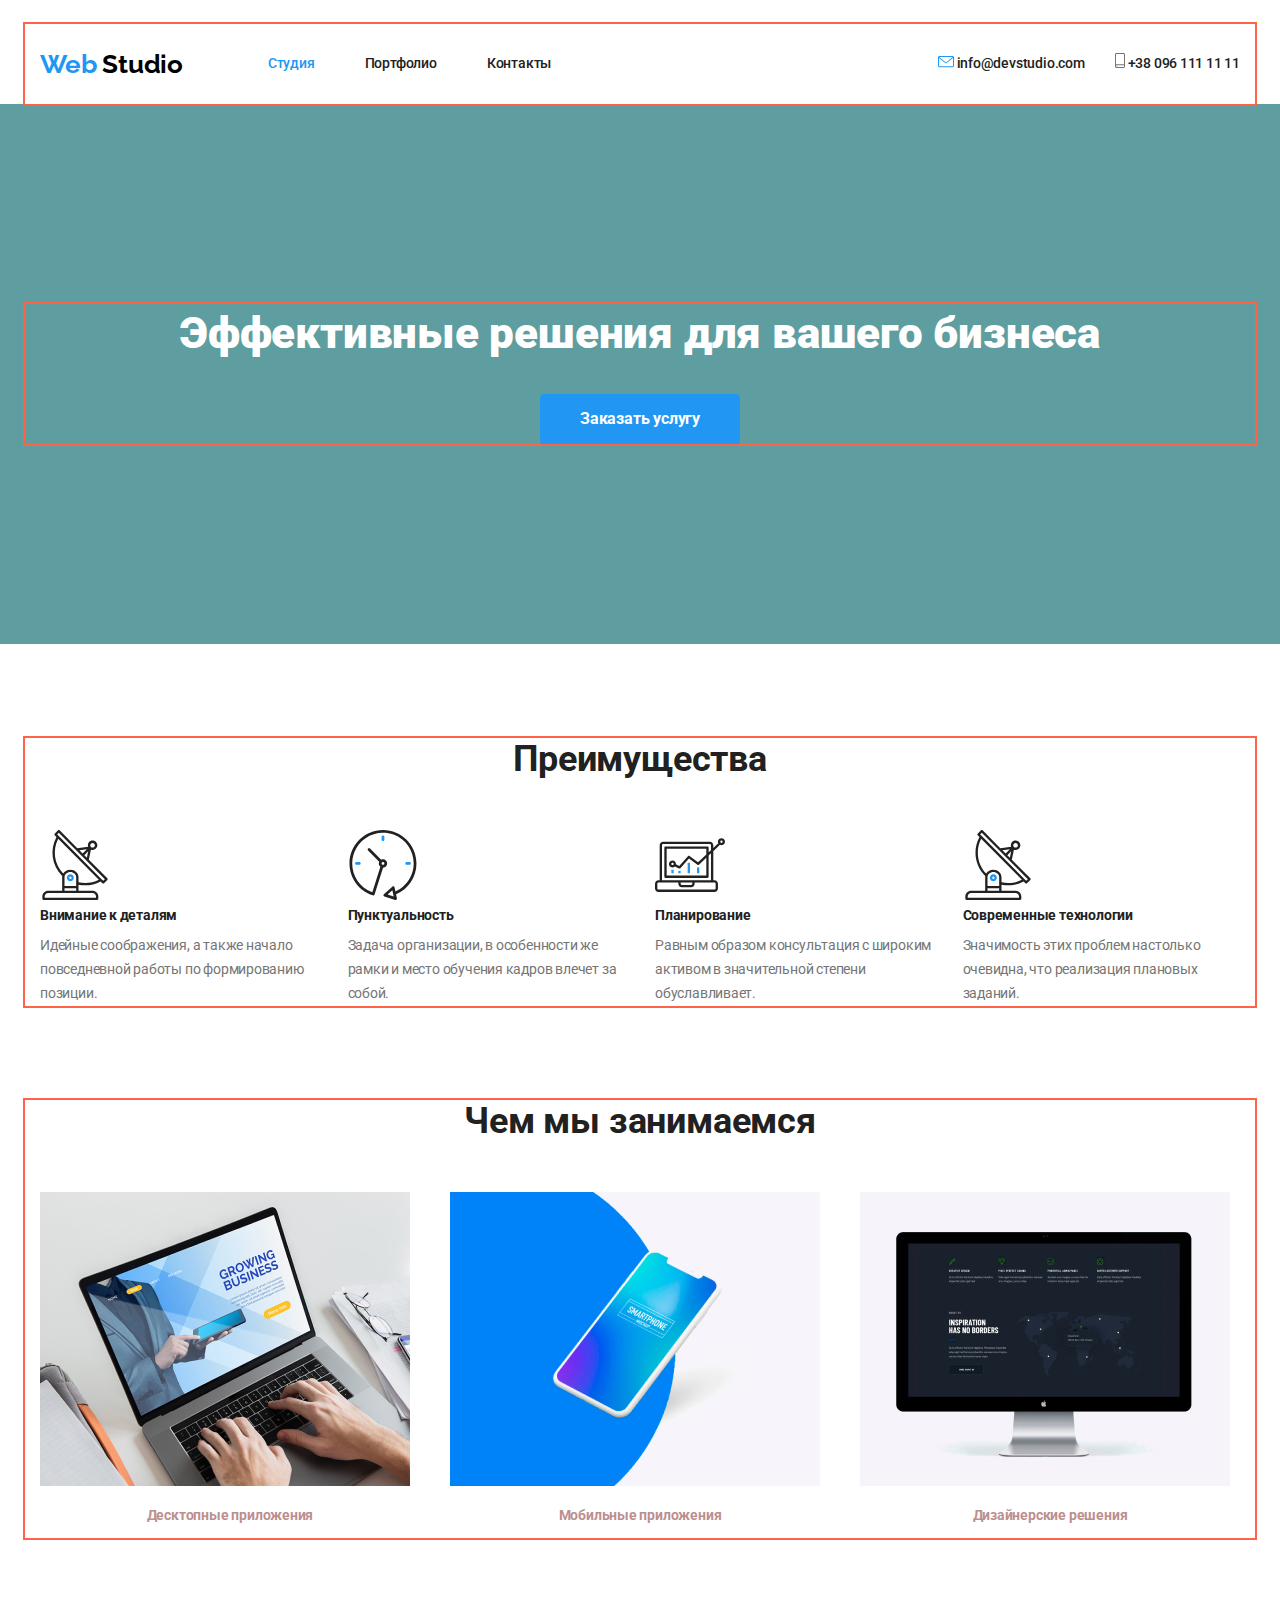
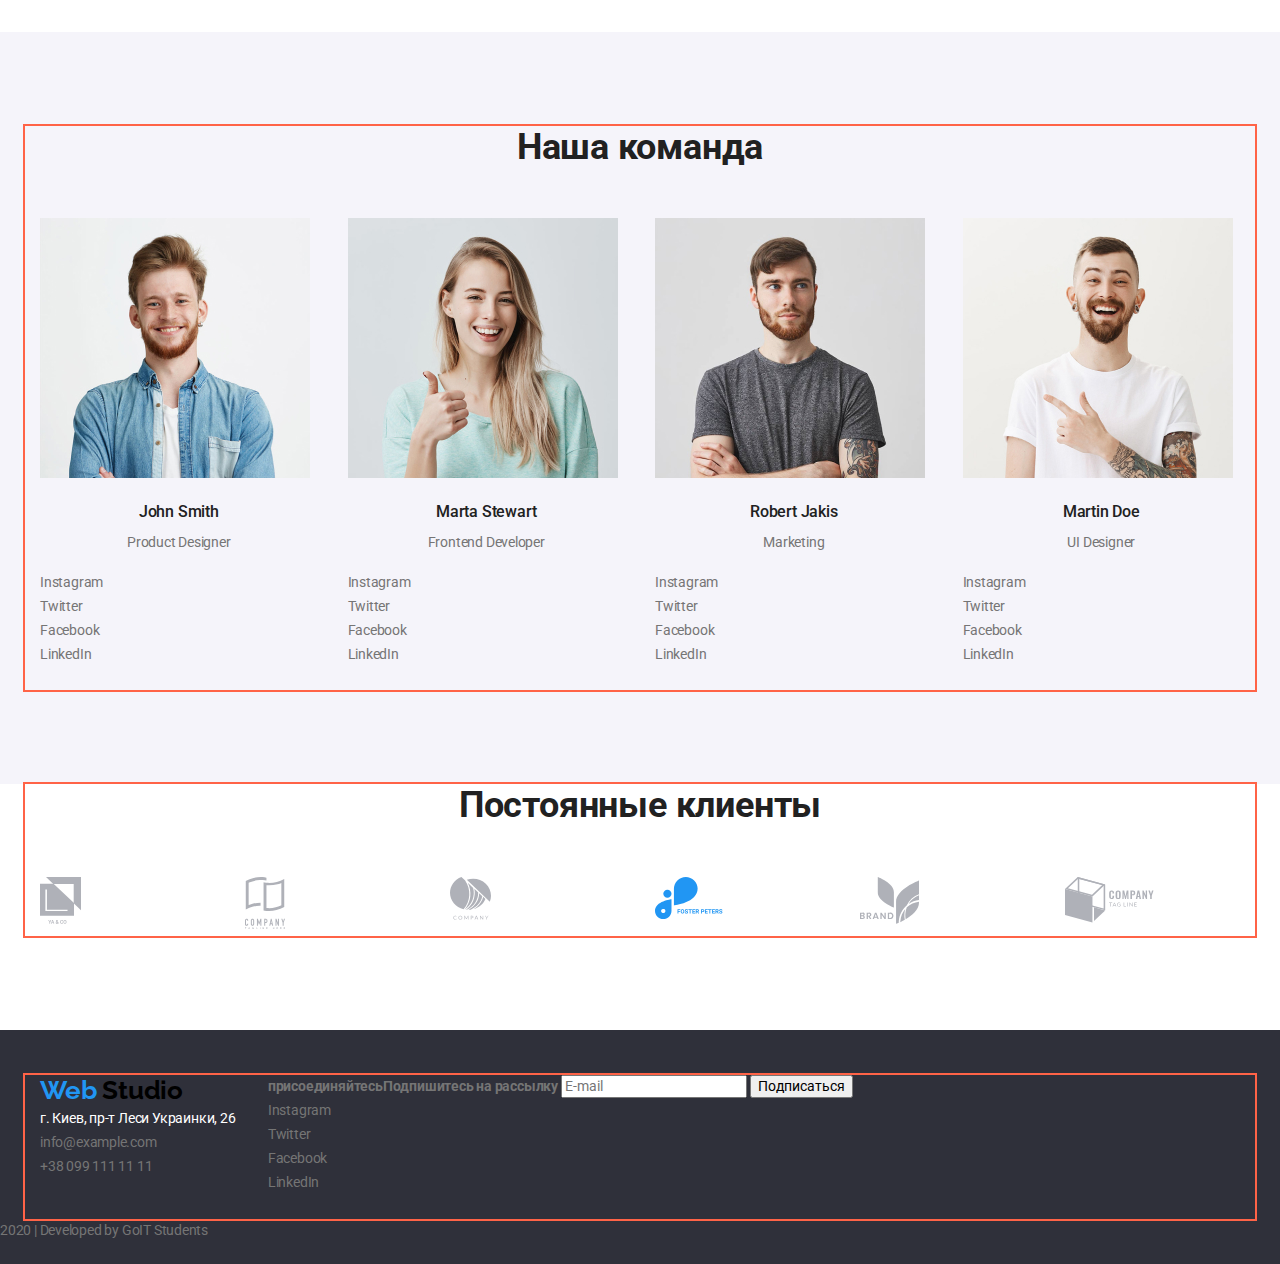
==== commit 9685acb9: "додає решта стилів" ====
--- a/index.html
+++ b/index.html
@@ -219,38 +219,52 @@
           <!-- Футер -->
        <footer class="footer">
         <section class="section-footer">
-            <div class="container">
+            <div class="footer-container container">
+                <div class="footer-address">
             <a href="./index.html" class="logo">
                 <span class="logo-primary">Web</span> Studio
             </a>
             <address class="address">
-                г. Киев, пр-т Леси Украинки, 26 <br />
-                info@example.com <br />
-                +38 099 111 11 11
+                г. Киев, пр-т Леси Украинки, 26
+            </address> 
+            <ul class="adress-list list">
+                <li><a href="mailto:info@example.com" class="link">
+                    info@example.com
+                    </a>
+                </li>
+                <li><a href="call:380991111111" class="link">
+                        +38 099 111 11 11
+                    </a>
+                </li>
+            </ul>
             </address>
+               </div>
         
+               <div class="footer-social">
                <b>присоединяйтесь</b>
                <ul class="logo-list list">
                 <li><a href="" aria-label="Ссылка на Instagram" class="link">Instagram</a></li>
                 <li><a href="" aria-label="Ссылка на Twitter" class="link">Twitter</a></li>
                 <li><a href="" aria-label="Ссылка на Facebook" class="link">Facebook</a></li>
                 <li><a href="" aria-label="Ссылка на LinkedIn" class="link">LinkedIn</a></li>
-            </ul>
-          
-               <b>Подпишитесь на рассылку</b>
-               <ul class="list">
-                   <li>
-                    E-mail
-                   </li>
-                   <li>
-                    <a href="" class="button primary">Подписаться</a>
-                   </li>
                </ul>
-           
+               </div>
+
+               <div>
+               <form class="subscribe">
+                 <b>Подпишитесь на рассылку</b>
+                 <input type="mail" name="mail" placeholder="E-mail">
+                 <button type="submit">Подписаться</button>
+                </form>
+                </div>
+            </div>
+
+           <div>
            <p class="footer-text">
             2020 | Developed by GoIT Students 
            </p>
-        </div>
+           </div>
+
         </section>
        </footer>
 
--- a/css/styles.css
+++ b/css/styles.css
@@ -360,13 +360,15 @@
 /* Footer */
 
 .footer {
-    background-color: var(--footer-color);
-}
-
-.section-footer {
+    
     padding-top: 45px;
     padding-bottom: 21px;
-   
+
+    background-color: var(--footer-color);
+}
+
+.footer-container {
+    display: flex;
 }
 
 .footer .logo {
@@ -377,8 +379,11 @@
 .address {
     color: var(--primary-white-color);
     text-decoration: none;
-    font-style: inherit;
-   
+    font-style: inherit; 
+}
+
+.adress-list .link {
+    color: var(--primary-text-color);
 }
 
 .footer-text {
@@ -400,15 +405,24 @@
 }
 
 .filter-list {
-    margin-top: 51px;
+    display: flex;
+    margin-top: 0;
     margin-bottom: 34px;
-}
-
-.filter-list .link {
-    width: ;
+    margin-right: auto;
+    margin-left: auto;
+
+    width: 611px;
+}
+
+.filter-list .link:not(:last-child) {
+    margin-right: 8px;
+} 
+
+.filter-list .link{
+    display: block;
 
     color: var(--title-text-color);
-    text-decoration: none;
+    text-decoration: none;   
 }
 
 .filter-list .link:hover,
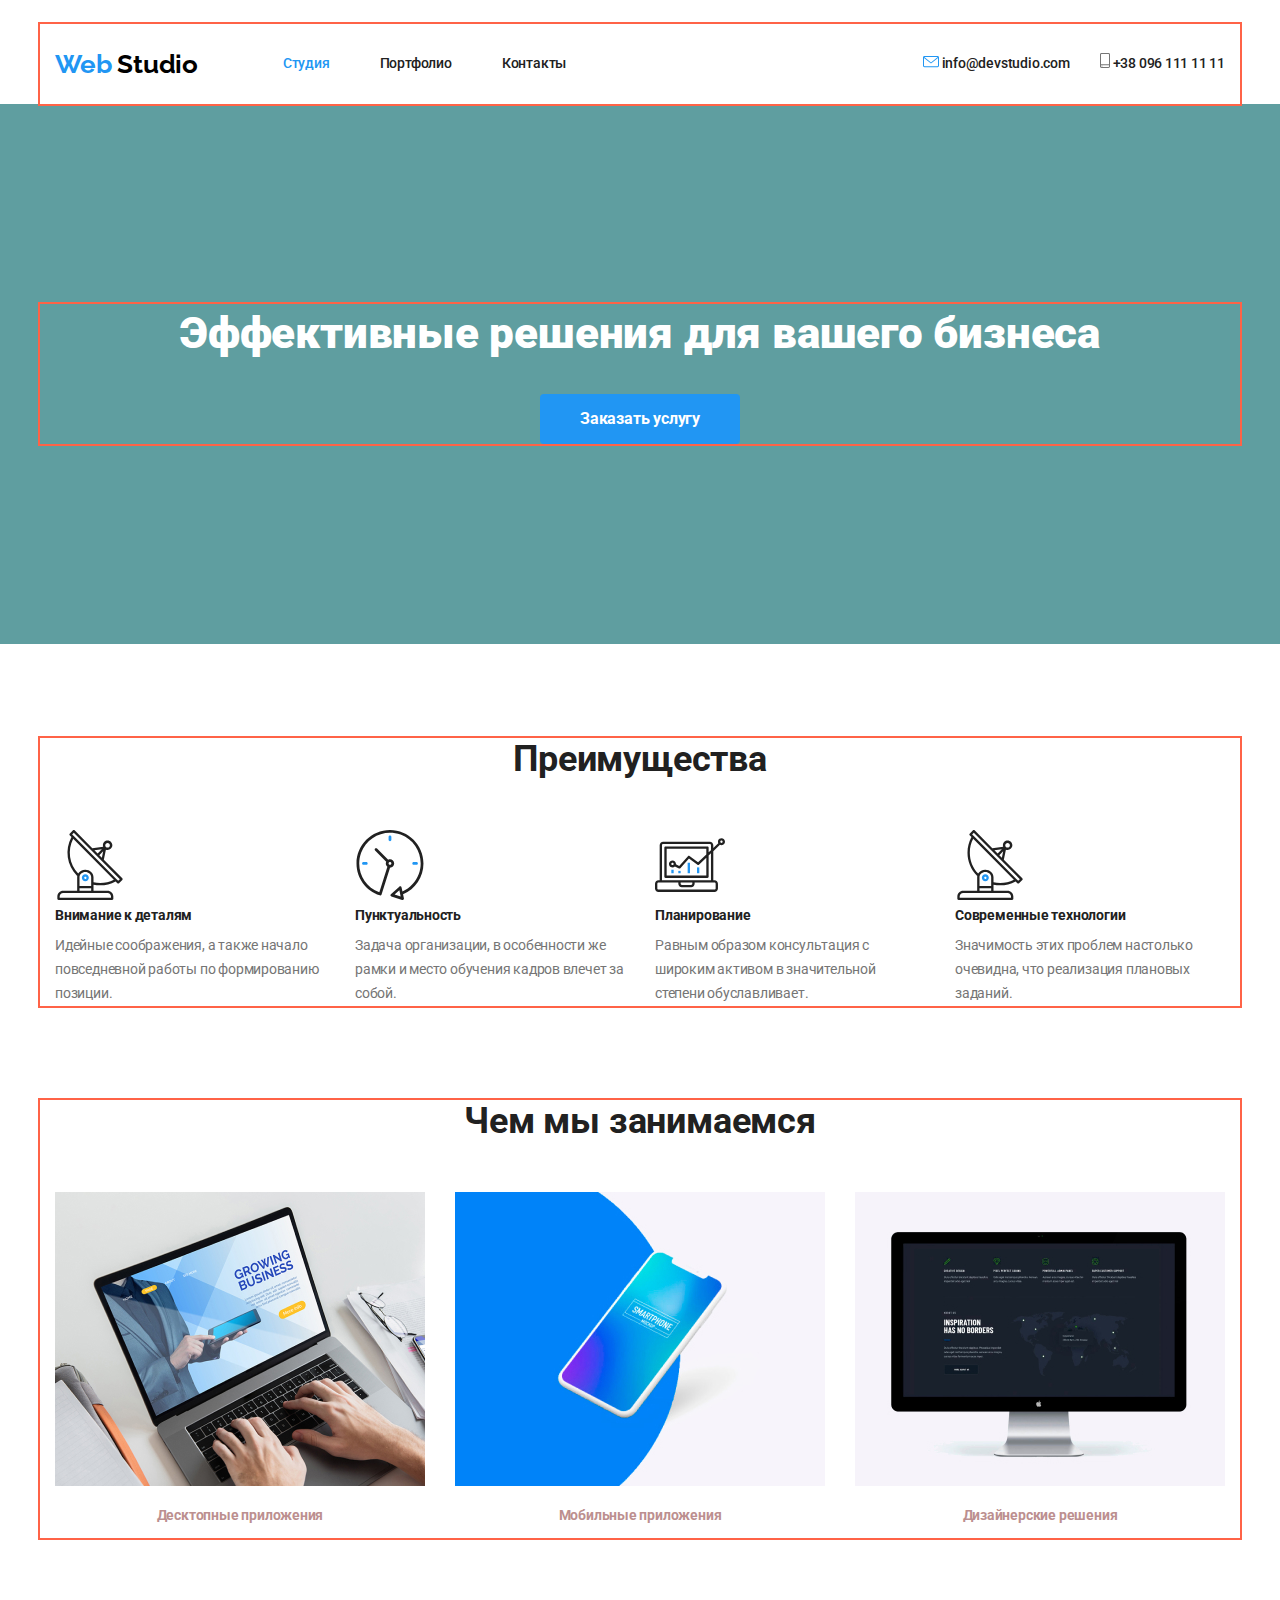
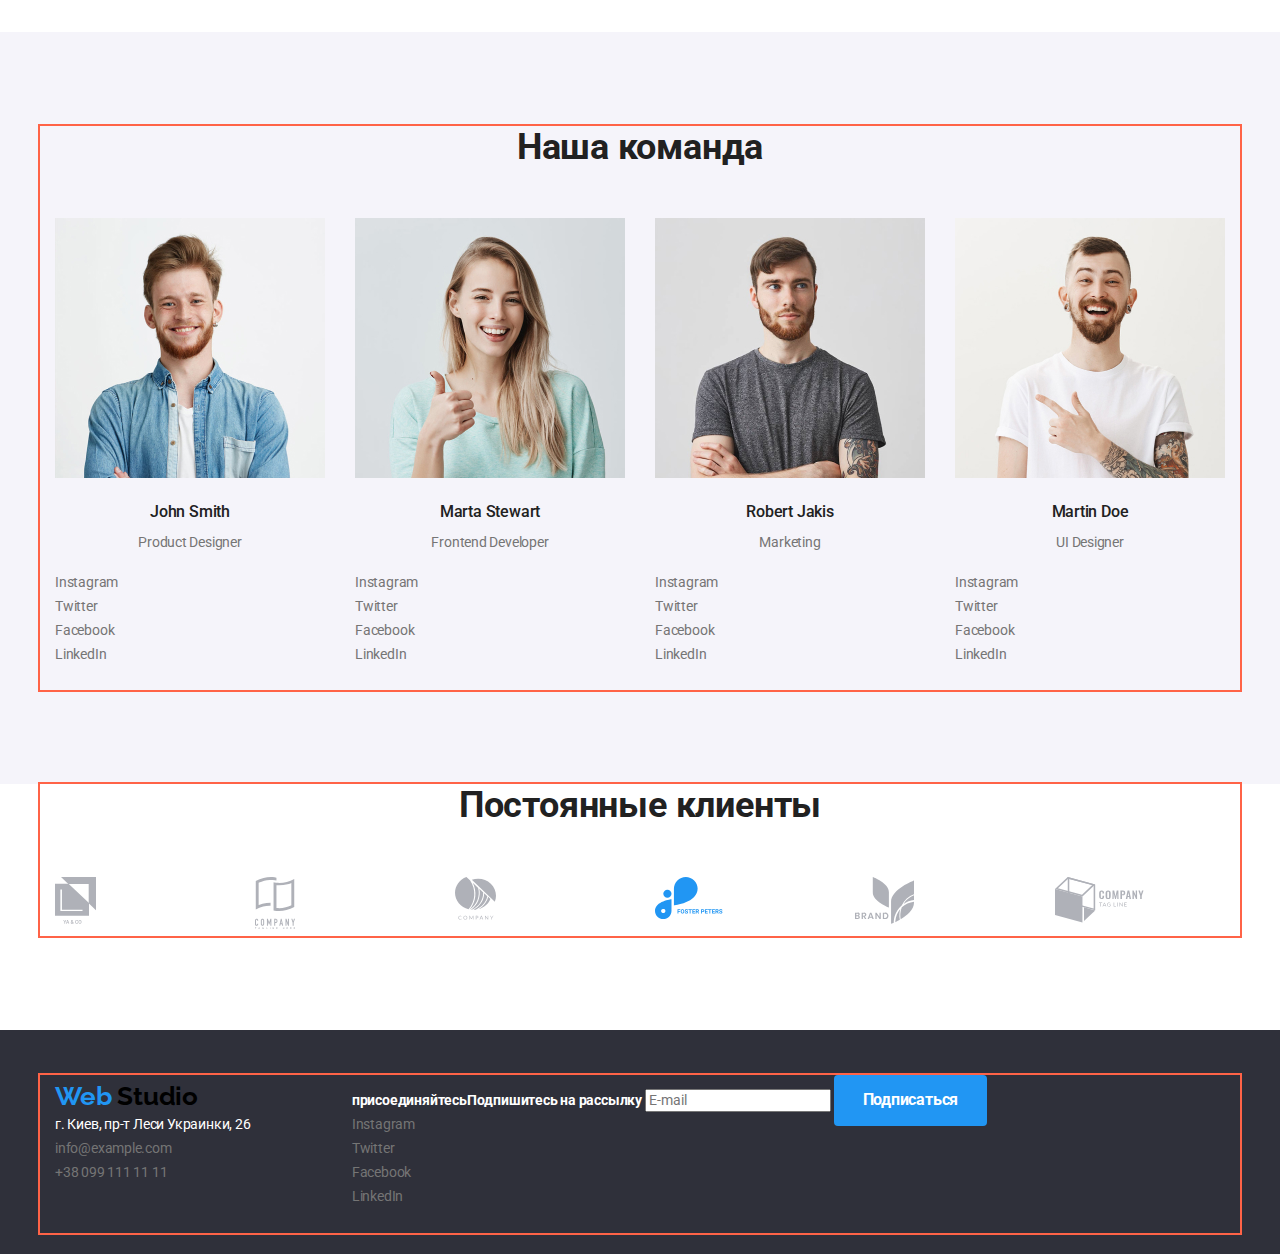
==== commit 12076ac5: "змінює стилі футера" ====
--- a/index.html
+++ b/index.html
@@ -250,21 +250,13 @@
                </ul>
                </div>
 
-               <div>
-               <form class="subscribe">
-                 <b>Подпишитесь на рассылку</b>
-                 <input type="mail" name="mail" placeholder="E-mail">
-                 <button type="submit">Подписаться</button>
-                </form>
+               <div class="subscribe">
+                <b>Подпишитесь на рассылку</b>
+                <input type="mail" name="mail" placeholder="E-mail">
+                <a href="" class="button primary">Подписаться</a>
                 </div>
             </div>
 
-           <div>
-           <p class="footer-text">
-            2020 | Developed by GoIT Students 
-           </p>
-           </div>
-
         </section>
        </footer>
 
--- a/css/styles.css
+++ b/css/styles.css
@@ -53,7 +53,7 @@
   .container {
     margin-left: auto;
     margin-right: auto;
-    width: 1230px;
+    width: 1200px;
     padding-left: 15px;
     padding-right: 15px;
     outline: 2px solid tomato;
@@ -369,6 +369,12 @@
 
 .footer-container {
     display: flex;
+   
+    align-items: baseline;
+}
+
+.footer-address {
+    margin-right: 69px;
 }
 
 .footer .logo {
@@ -386,9 +392,17 @@
     color: var(--primary-text-color);
 }
 
-.footer-text {
-    margin-top: 0;
-    margin-bottom: 0;
+.adress-list .link:hover,
+.adress-list .link:focus {
+    color: var(--accent-color);
+}
+
+.footer-social {
+    color: var(--primary-white-color);
+}
+
+.subscribe{
+    color: var(--primary-white-color);
 }
 
 .button .primary {
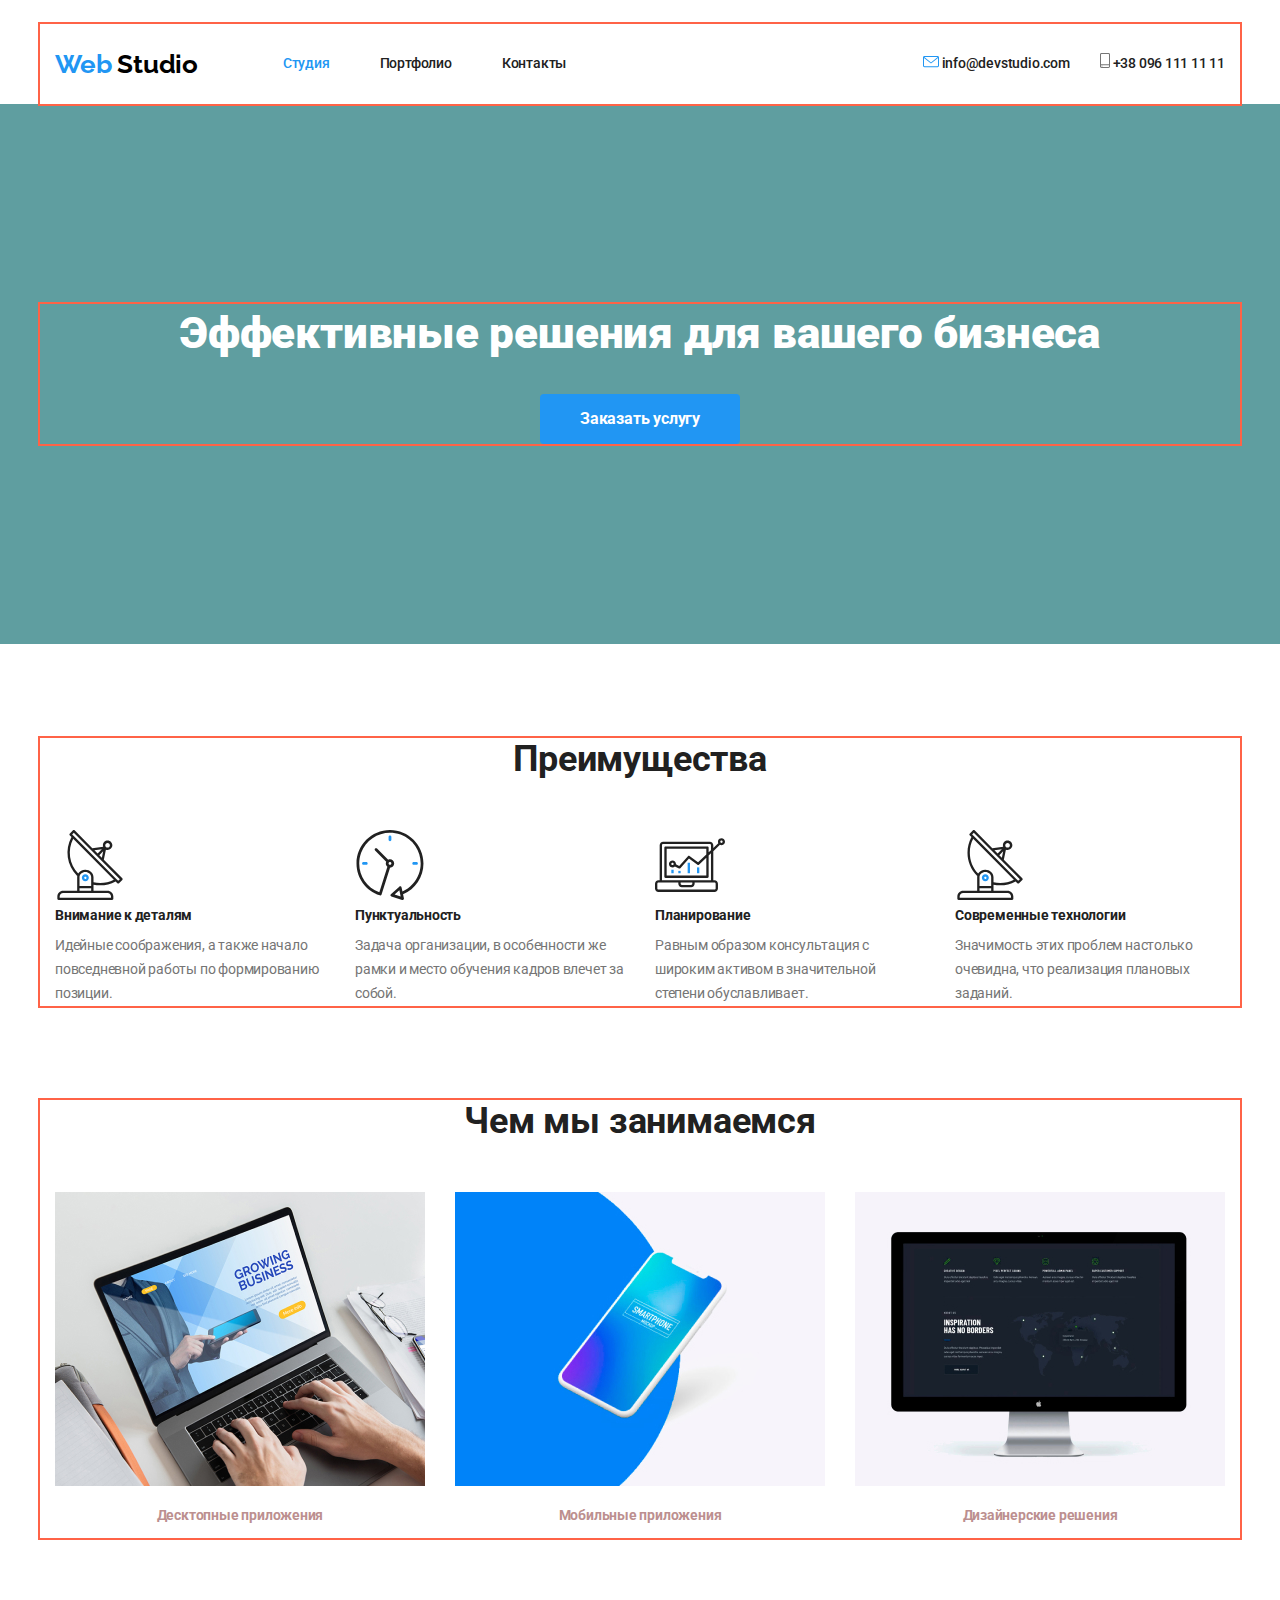
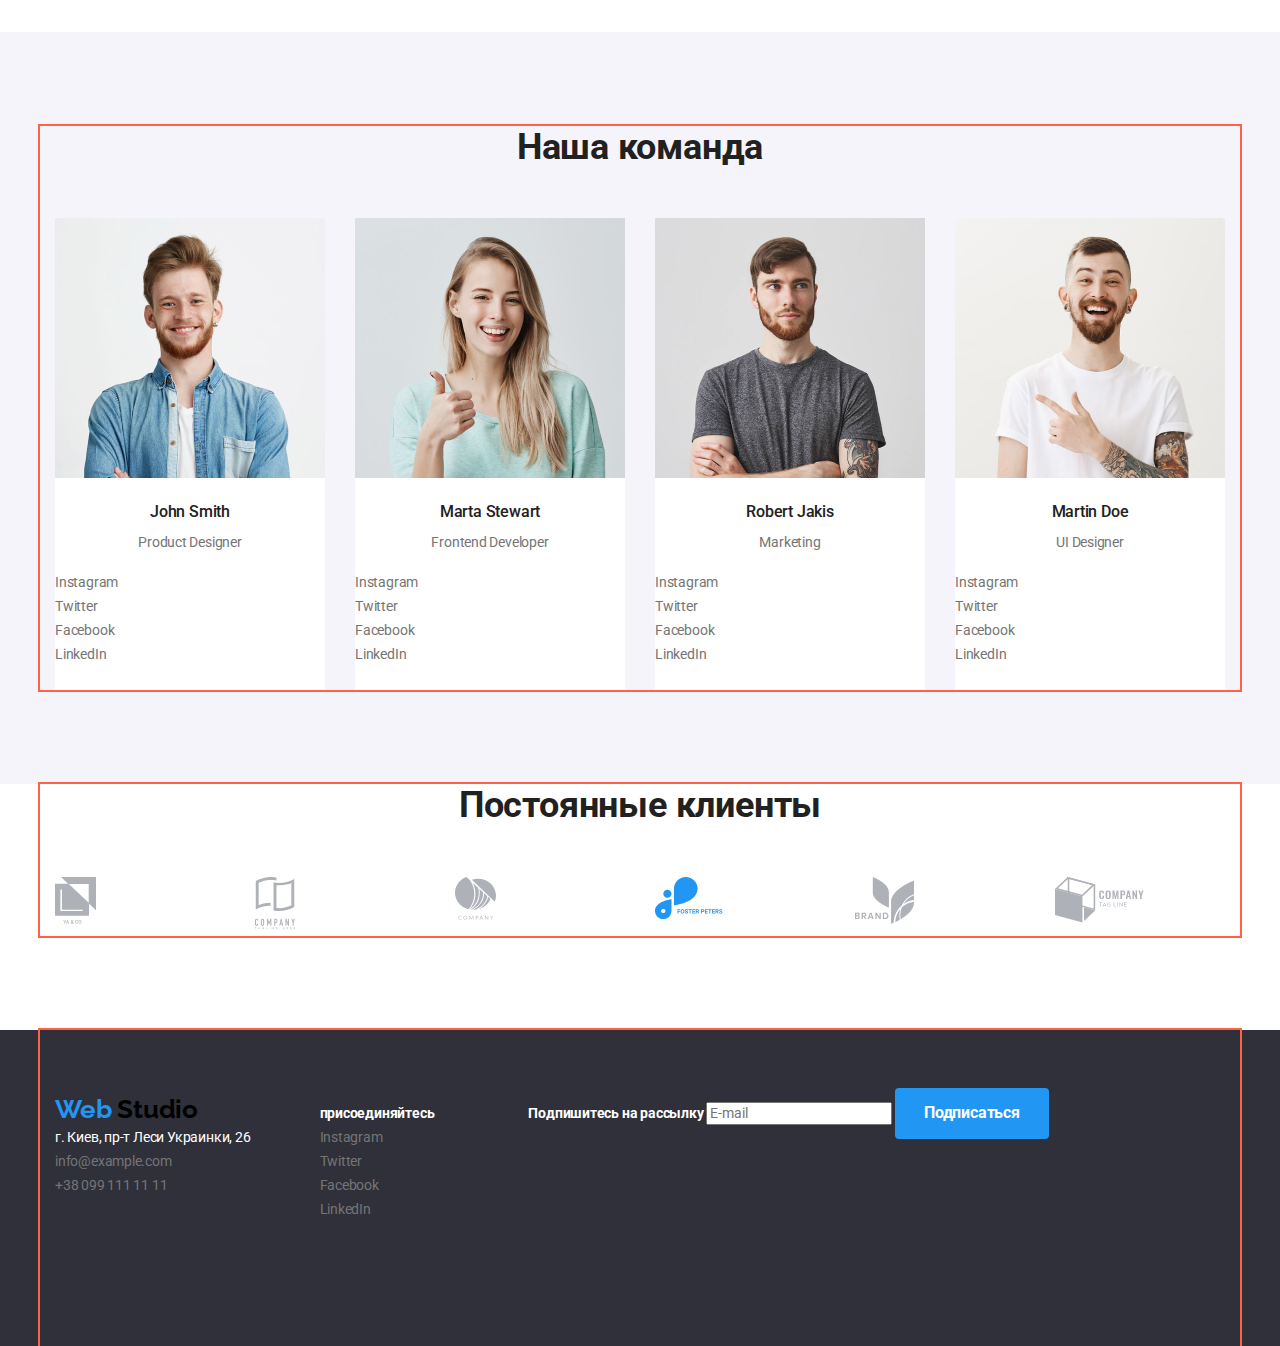
==== commit 00ec87e2: "вносить деякі зміни" ====
--- a/index.html
+++ b/index.html
@@ -53,7 +53,7 @@
         </section>
 
           <!-- Преимущества -->
-        <section class="section">
+        <section class="section-feature section">
             <div class="container">
                 <h2 class="section-title">Преимущества</h2>
           <ul class="feature-list list">
@@ -217,9 +217,9 @@
     </main>
 
           <!-- Футер -->
-       <footer class="footer">
+       <footer class="page-footer">
         <section class="section-footer">
-            <div class="footer-container container">
+            <div class="container">
                 <div class="footer-address">
             <a href="./index.html" class="logo">
                 <span class="logo-primary">Web</span> Studio
--- a/css/styles.css
+++ b/css/styles.css
@@ -145,7 +145,6 @@
 
 .section-hero {
     margin-top: 0;
-    margin-bottom: 94px;
     padding-top: 200px;
     padding-bottom: 200px;
 
@@ -194,8 +193,8 @@
 
 .section {
     margin-top: 0;
-    margin-bottom: 94px;
-   
+    margin-bottom: 0;
+   padding-bottom: 94px;
 }
 
 .ul {
@@ -228,6 +227,10 @@
 }
 
 /* Features */
+
+.section-feature {
+    padding-top: 94px;
+}
 
 .feature-list {
     display: flex;
@@ -320,9 +323,11 @@
 }
 
 .team-list .link {
+
     display: block;
     width: calc((100% - 90px) / 4);
-    text-decoration: none;   
+    text-decoration: none;  
+    background-color: var(--primary-white-color); 
 }
 
 .team-list .link:not(:last-child) {
@@ -359,27 +364,28 @@
 
 /* Footer */
 
-.footer {
-    
-    padding-top: 45px;
-    padding-bottom: 21px;
-
+.page-footer {
+    
     background-color: var(--footer-color);
 }
 
-.footer-container {
+.page-footer .container {
     display: flex;
    
     align-items: baseline;
 }
 
 .footer-address {
+   padding-top: 60px;
+    padding-bottom: 60px;
     margin-right: 69px;
-}
-
-.footer .logo {
-    margin-top: 0;
-    margin-bottom: 8px;
+
+}
+
+.footer-address .logo {
+    margin-right: 0;
+    margin-top: 0;
+    margin-bottom: 20px;
 }
 
 .address {
@@ -398,10 +404,15 @@
 }
 
 .footer-social {
+    padding-top: 72px;
+    padding-bottom: 100px;
+    margin-right: 94px;
+
     color: var(--primary-white-color);
 }
 
 .subscribe{
+    display: block;
     color: var(--primary-white-color);
 }
 
@@ -414,8 +425,8 @@
 /* Стилі для Portfolio */
 
 .section-portfolio {
-    margin-top: 93px;
-    margin-bottom: 94px;
+    padding-top: 94px;
+    padding-bottom: 94px;
 }
 
 .filter-list {
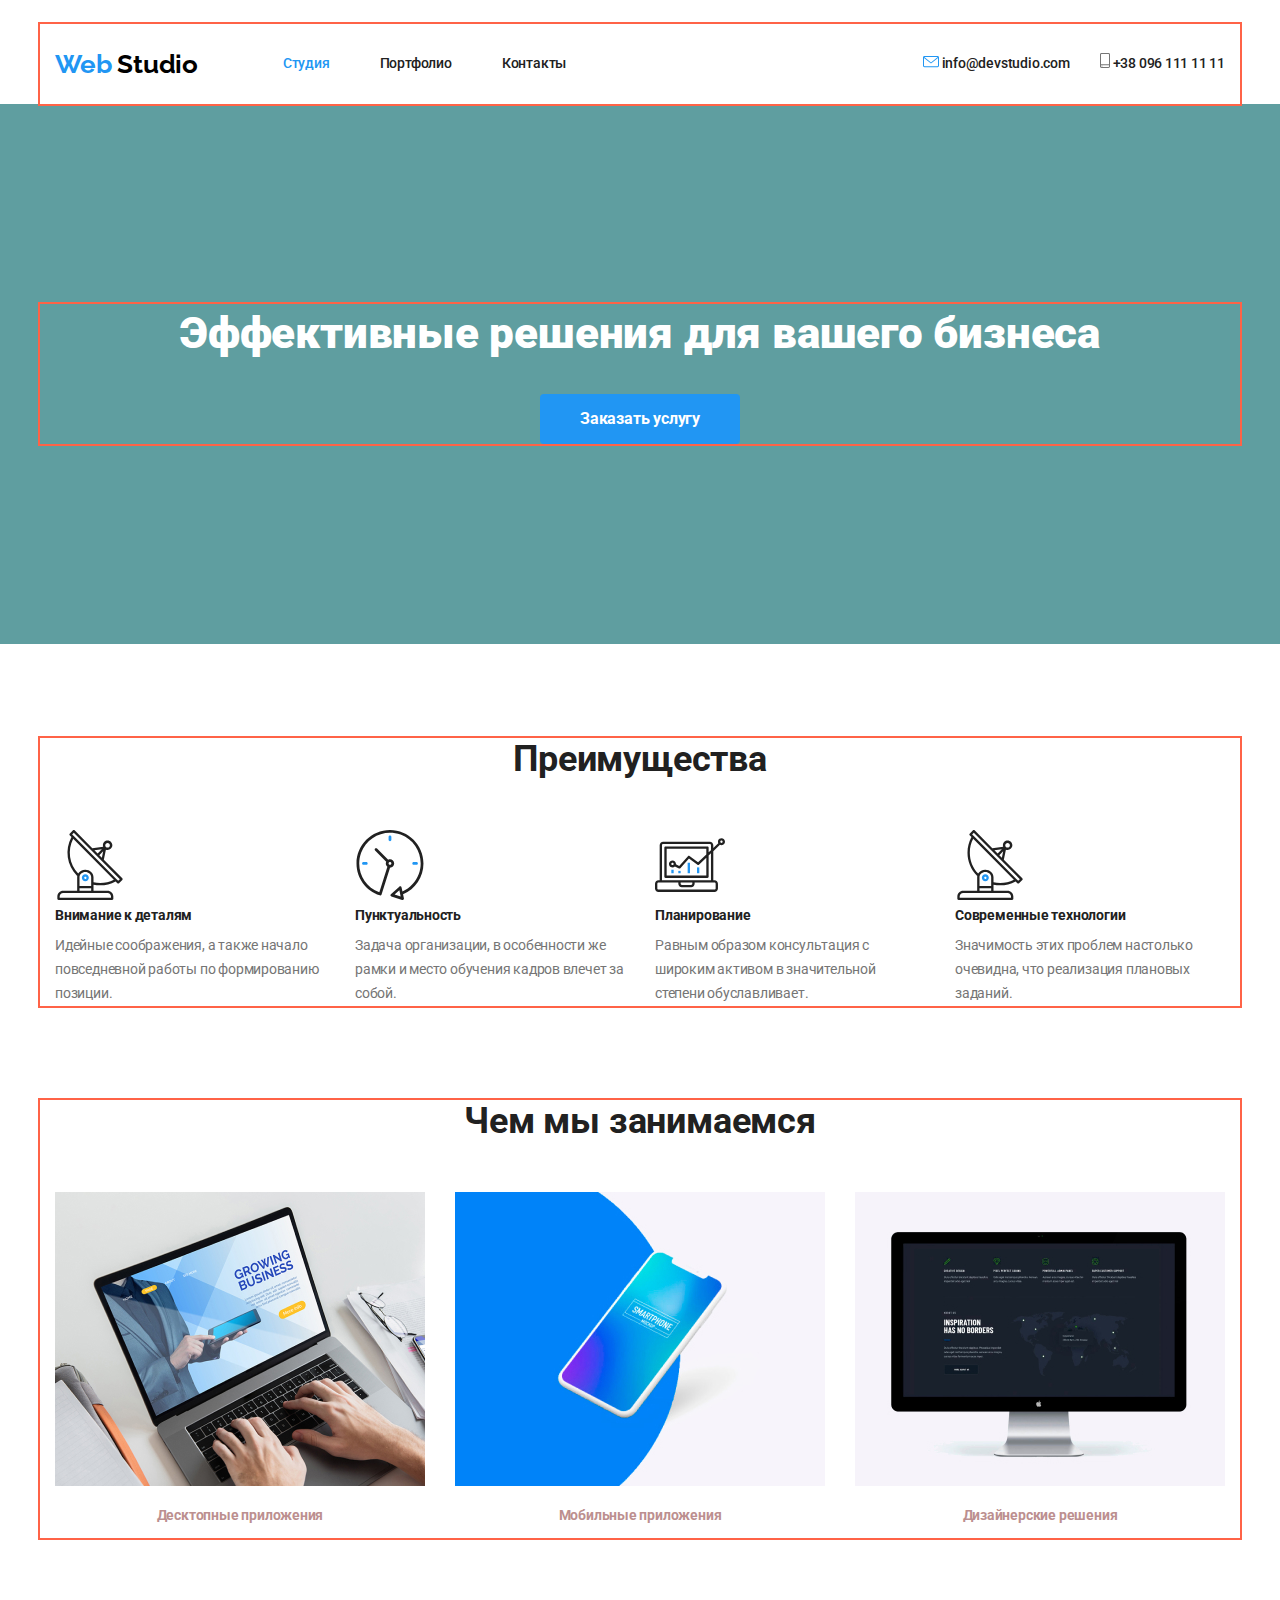
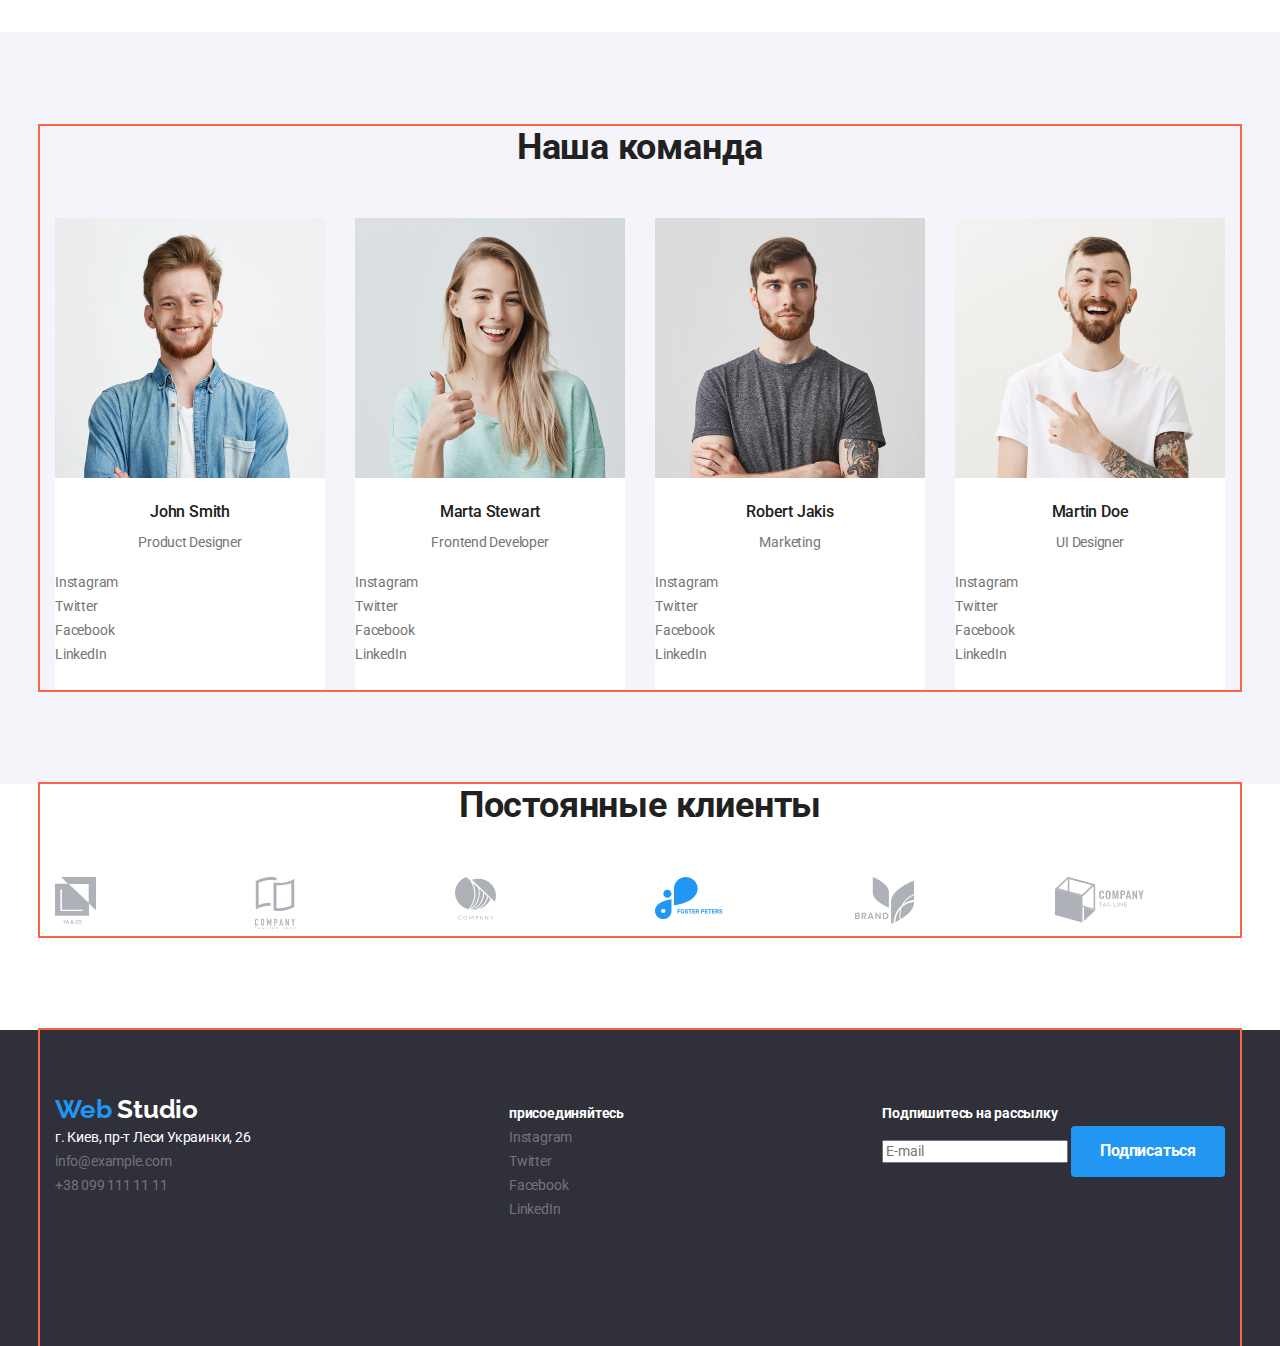
==== commit 5f642adf: "закінчує роботу над всіма флексами" ====
--- a/index.html
+++ b/index.html
@@ -221,7 +221,7 @@
         <section class="section-footer">
             <div class="container">
                 <div class="footer-address">
-            <a href="./index.html" class="logo">
+            <a href="./index.html" class="logo inverse">
                 <span class="logo-primary">Web</span> Studio
             </a>
             <address class="address">
@@ -237,7 +237,6 @@
                     </a>
                 </li>
             </ul>
-            </address>
                </div>
         
                <div class="footer-social">
@@ -252,7 +251,7 @@
 
                <div class="subscribe">
                 <b>Подпишитесь на рассылку</b>
-                <input type="mail" name="mail" placeholder="E-mail">
+                <input type="email" name="email" placeholder="E-mail">
                 <a href="" class="button primary">Подписаться</a>
                 </div>
             </div>
--- a/css/styles.css
+++ b/css/styles.css
@@ -371,14 +371,18 @@
 
 .page-footer .container {
     display: flex;
-   
+   justify-content: space-between;
     align-items: baseline;
+}
+
+.logo.inverse {
+    color: var(--primary-white-color);
 }
 
 .footer-address {
    padding-top: 60px;
     padding-bottom: 60px;
-    margin-right: 69px;
+
 
 }
 
@@ -406,12 +410,11 @@
 .footer-social {
     padding-top: 72px;
     padding-bottom: 100px;
-    margin-right: 94px;
-
-    color: var(--primary-white-color);
-}
-
-.subscribe{
+   
+    color: var(--primary-white-color);
+}
+
+.subscribe b {
     display: block;
     color: var(--primary-white-color);
 }
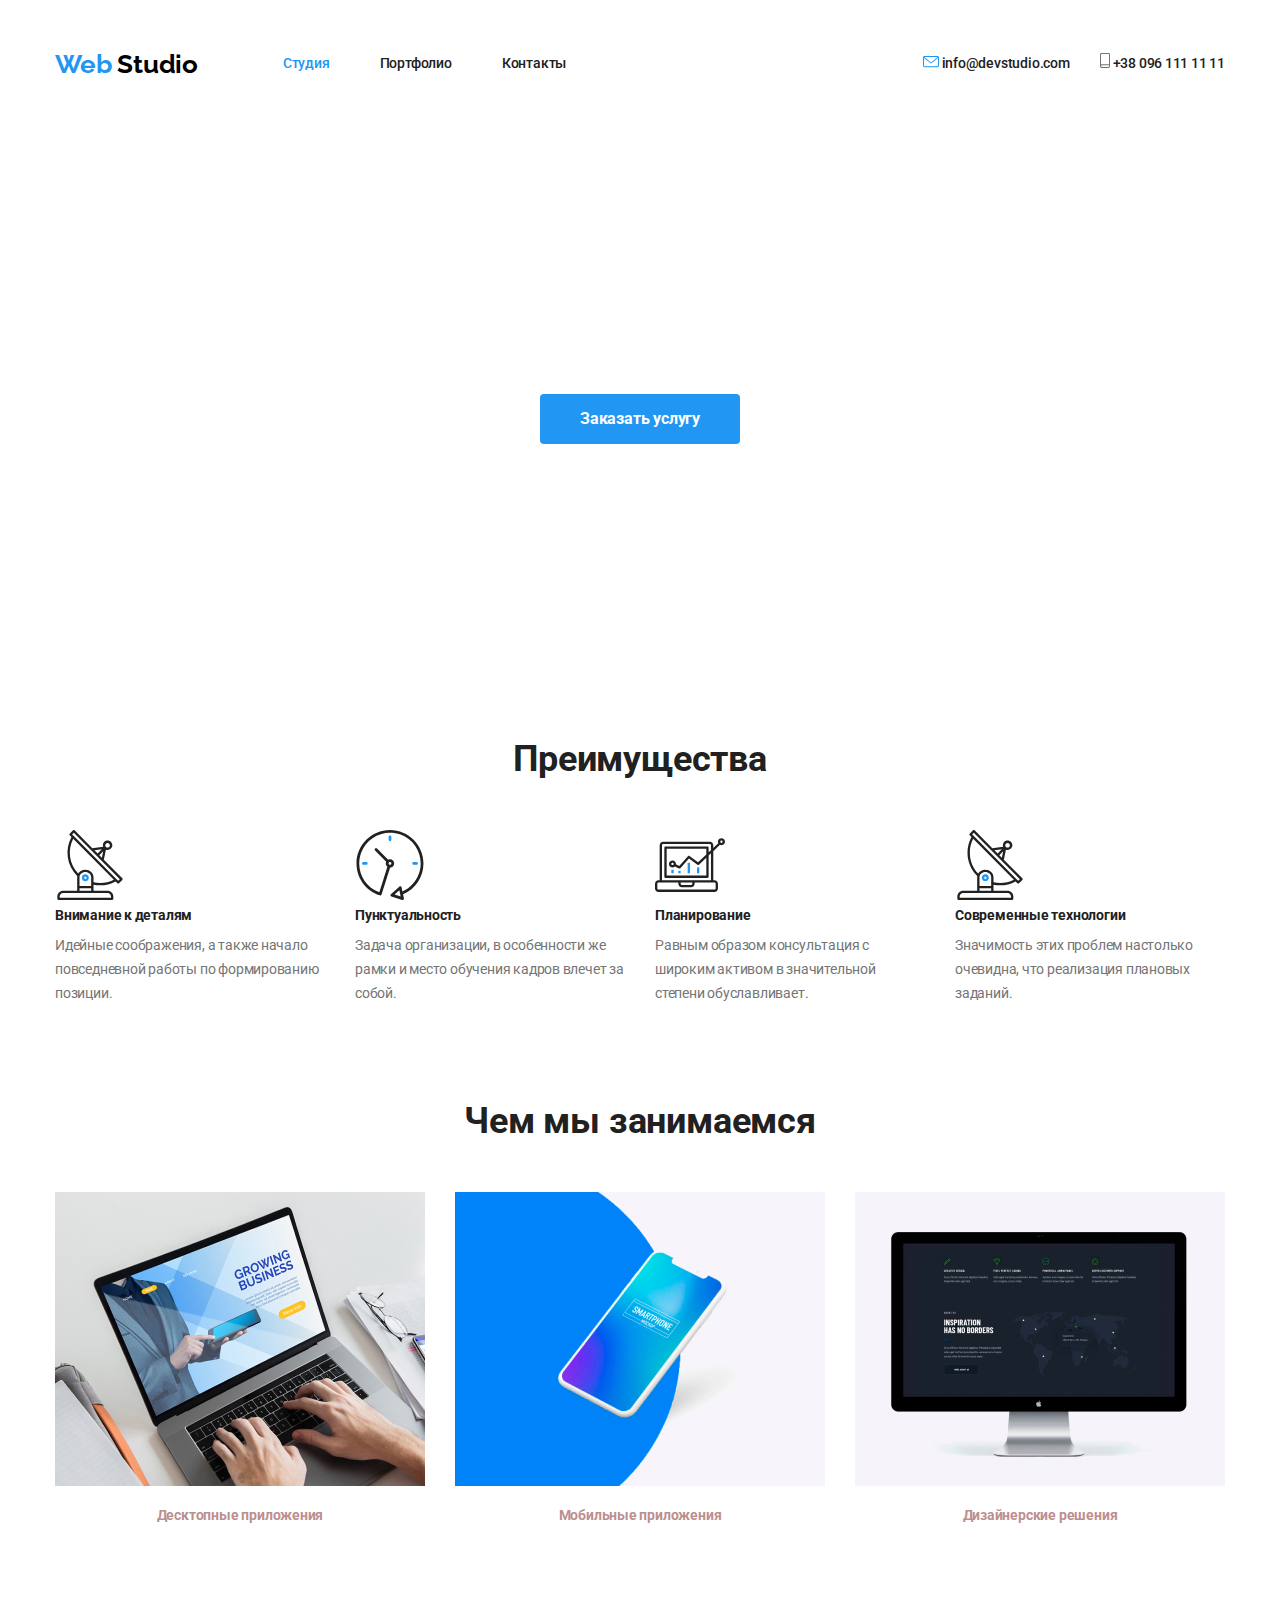
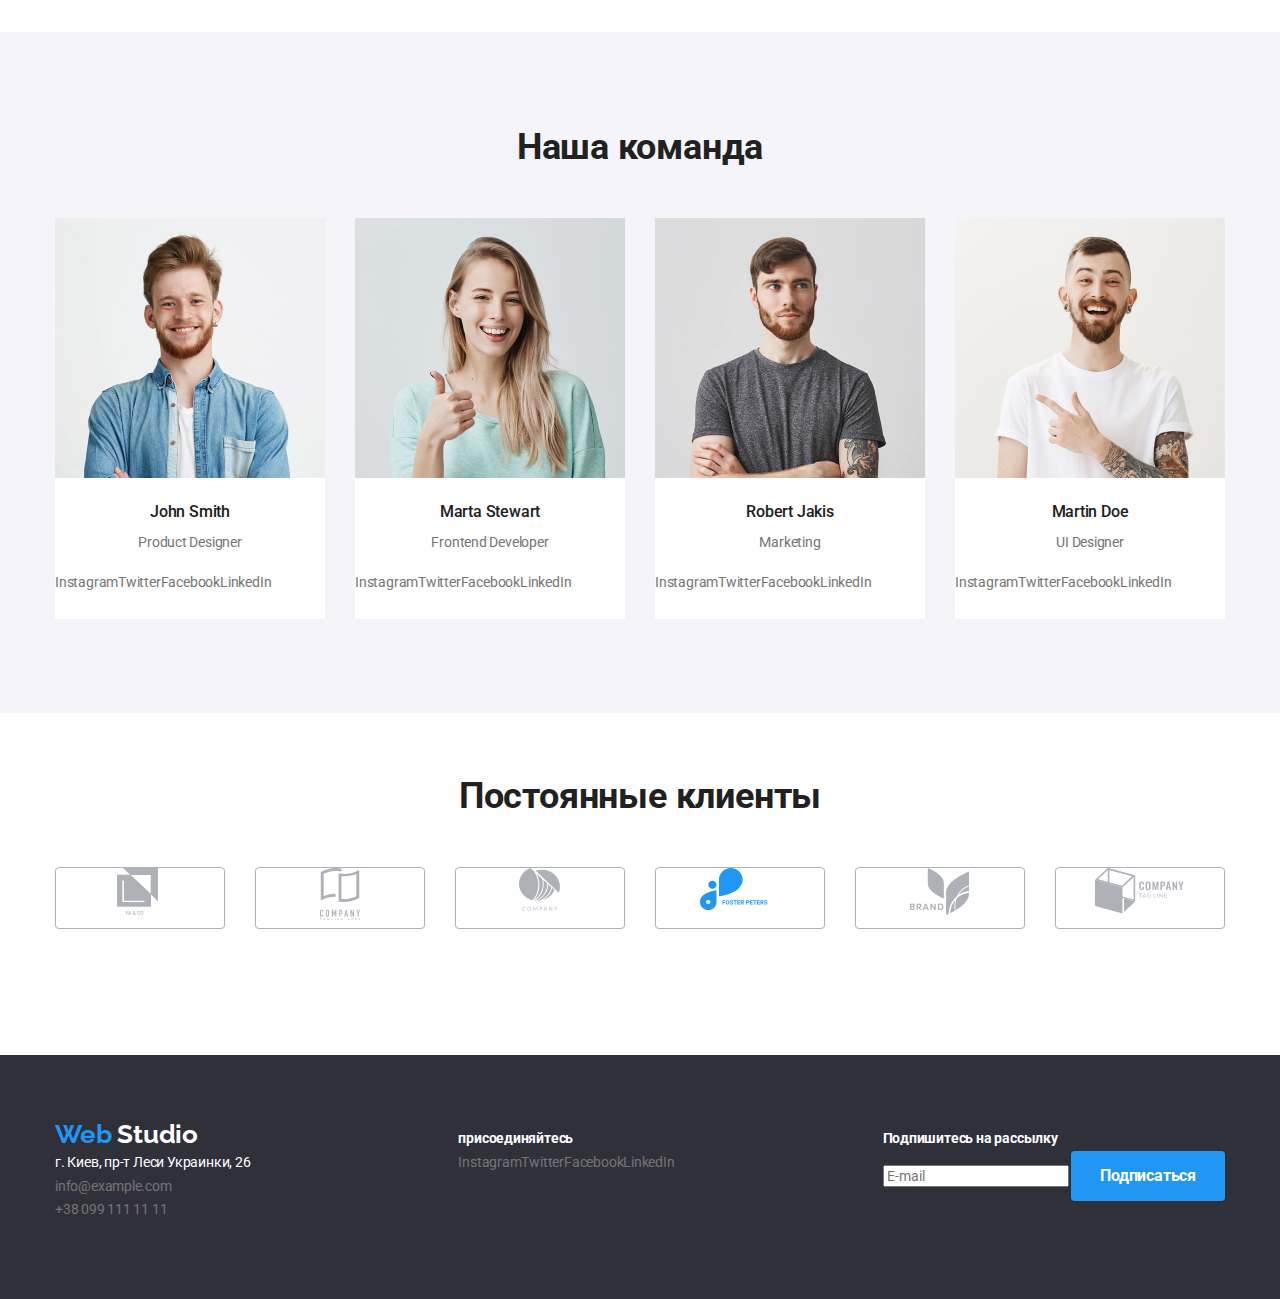
==== commit 48867265: "вносить правки" ====
--- a/index.html
+++ b/index.html
@@ -177,7 +177,7 @@
         </section>
 
         <!-- Постоянные клиенты -->
-        <section class="section">
+        <section class="section-client section">
             <div class="container">
             <h2 class="section-title">Постоянные клиенты</h2>
             <ul class="client-list list">
--- a/css/styles.css
+++ b/css/styles.css
@@ -17,6 +17,7 @@
     --footer-color: #2F303A;
     --background-color: #E5E5E5;
     --background-color-sekondary: #F5F4FA;
+    --header-logo-color: #000000;
 }
 
 /* цвет основного текста #757575; */
@@ -26,6 +27,7 @@
 /* цвет фона #E5E5E5; */
 /* вторичный цвет фона #F5F4FA; */
 /* цвет футера #2F303A; */
+/* цвет лого хедера  #000000; */
 
 
 body {
@@ -56,13 +58,13 @@
     width: 1200px;
     padding-left: 15px;
     padding-right: 15px;
-    outline: 2px solid tomato;
+   
   }
 
 .logo  {
     margin-right: 85px;
 
-    color: #000000;  
+    color: var(--header-logo-color);  
     font-family: "Raleway", sans-serif; 
     font-weight: bold;
     font-size: 26px;
@@ -150,7 +152,6 @@
 
     text-align: center;
 
-    background-color: cadetblue;
 }
 
 .hero-title {
@@ -168,12 +169,10 @@
 /* Button */
 
 .button {
-
     display: inline-block;
     border-radius: 4px;
     padding: 10px 29px;
     
-
     color: var(--primary-white-color);
     background-color: var(--accent-color);
     font-family: inherit;
@@ -335,6 +334,7 @@
 } 
 
 .logo-list {
+    display: flex;
     margin-top: 0;
     margin-bottom: 24px;
 }
@@ -346,16 +346,27 @@
 
 /* Clients */
 
+.section-client {
+    padding-top: 62px;
+    padding-bottom: 126px;
+}
+
 .client-list {
     display: flex;
-    flex-wrap: wrap;
-    
+    flex-wrap: wrap; 
+   
+
 }
   
 .client-list .link {
     display: block;
     width: calc((100% - 150px) / 6);
-    text-decoration: none;   
+    text-decoration: none;  
+    
+    border: 1px solid #AFB1B8;
+    border-radius: 4px;
+    text-align: center;
+    
 }
 
 .client-list .link:not(:last-child) {
@@ -382,8 +393,6 @@
 .footer-address {
    padding-top: 60px;
     padding-bottom: 60px;
-
-
 }
 
 .footer-address .logo {
